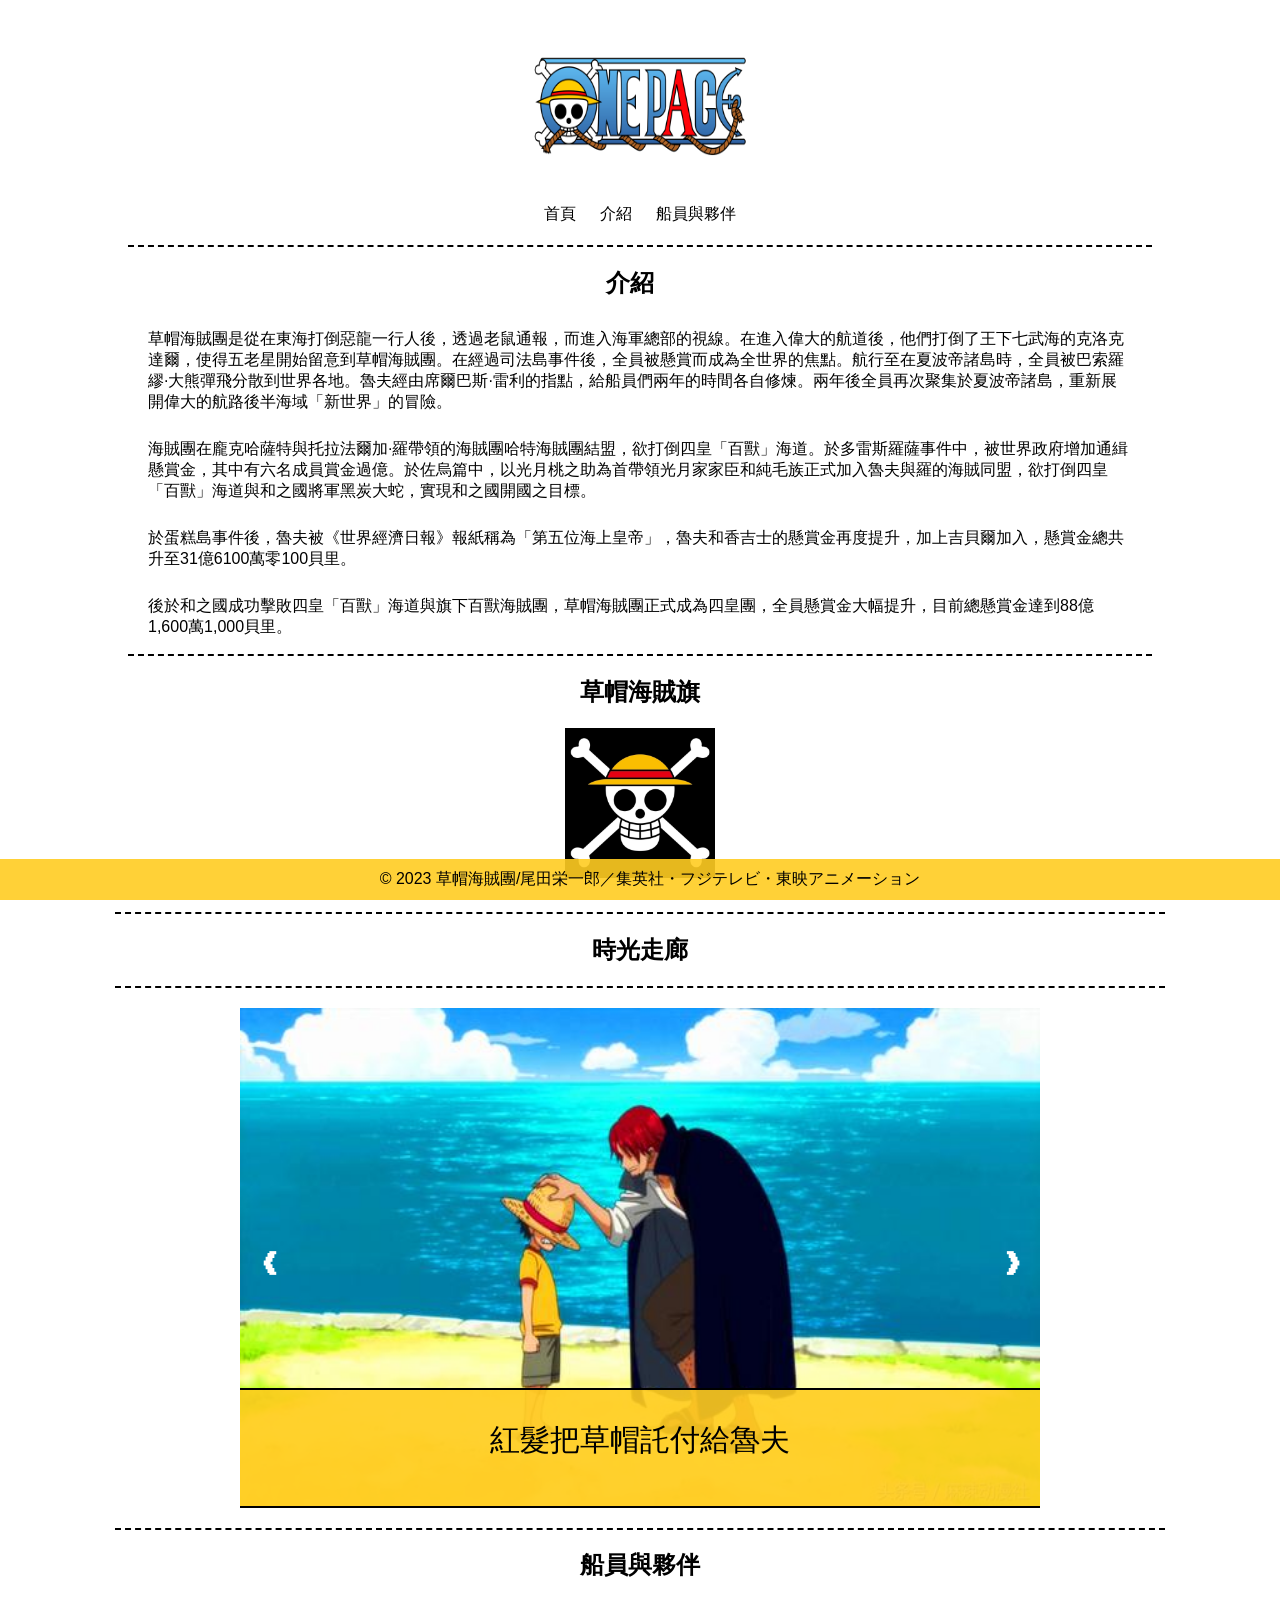
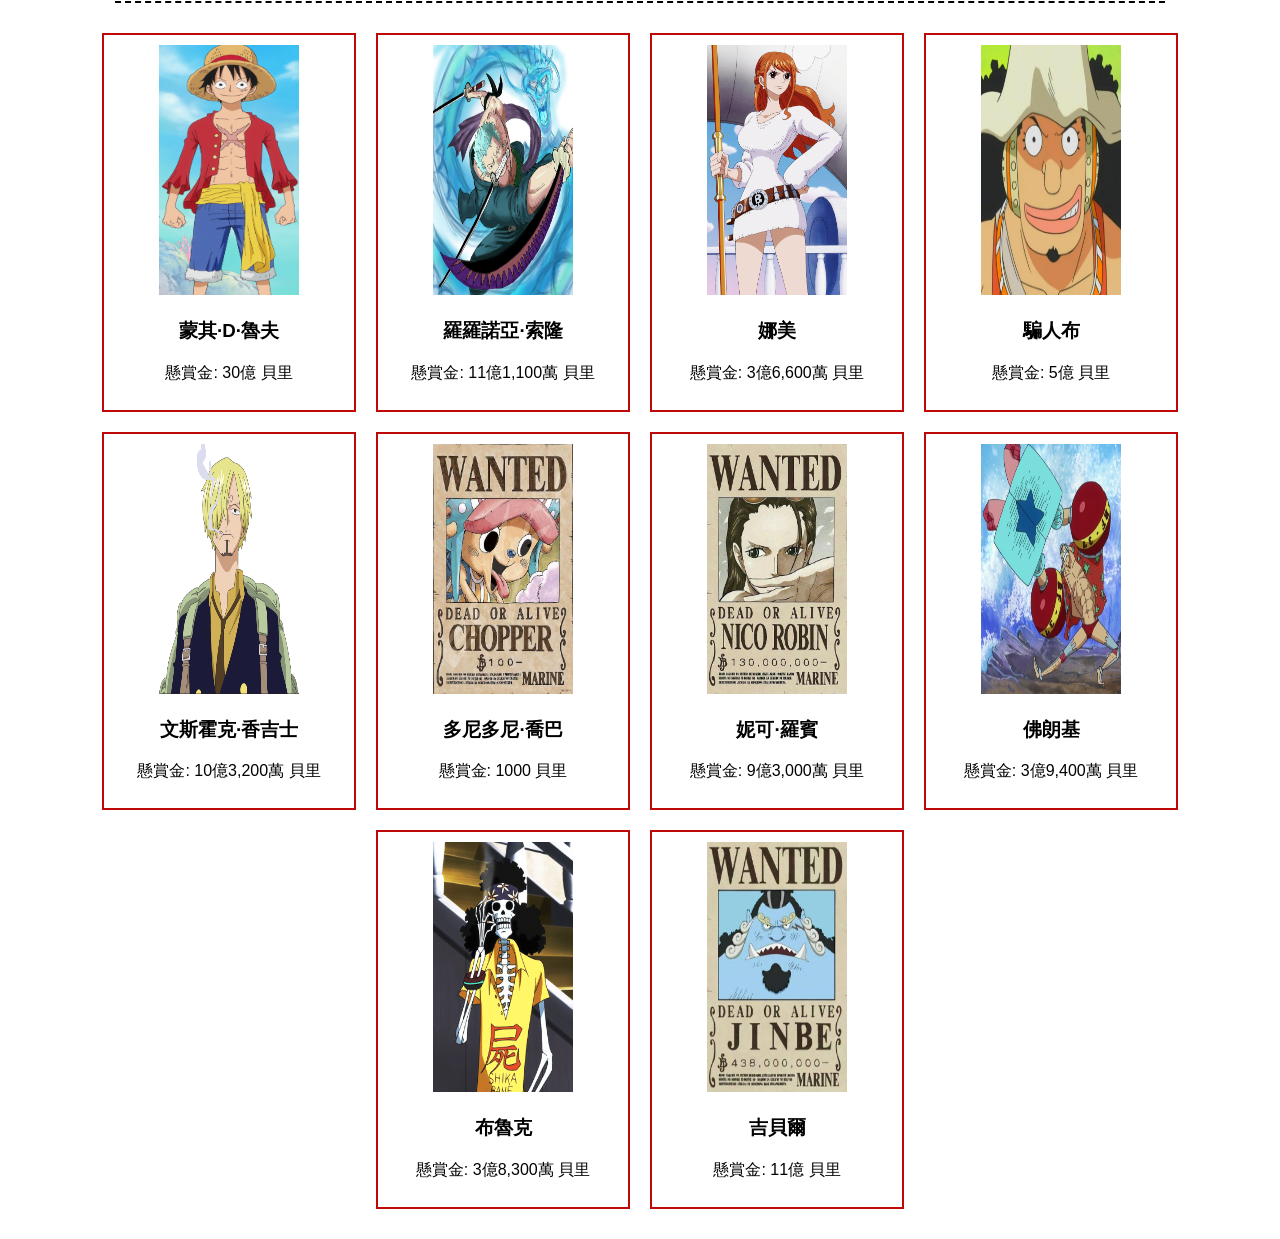
==== index.html @ 72f9092a "Update and rename one_piece.html to index.html" ====
<!DOCTYPE html>
<html lang="zh-TW">
<head>
  <meta charset="UTF-8">
  <meta name="viewport" content="width=device-width, initial-scale=1.0">
  <title>草帽海賊團 Blogger</title>
  <link rel="stylesheet" href="one_piece.css">
</head>
<body>
  <header>
    <img src="/img/one_piece_logo.png" alt="草帽海賊團" class= "logo_img">
  </header>
  
  <nav>
    <a href="#nav">首頁</a>
    <a href="#intro">介紹</a>
    <a href="#title_page">船員與夥伴</a>
  </nav>

  <section id="intro" class="intro">
    <h2>介紹</h2>
    <p>
        草帽海賊團是從在東海打倒惡龍一行人後，透過老鼠通報，而進入海軍總部的視線。在進入偉大的航道後，他們打倒了王下七武海的克洛克達爾，使得五老星開始留意到草帽海賊團。在經過司法島事件後，全員被懸賞而成為全世界的焦點。航行至在夏波帝諸島時，全員被巴索羅繆·大熊彈飛分散到世界各地。魯夫經由席爾巴斯·雷利的指點，給船員們兩年的時間各自修煉。兩年後全員再次聚集於夏波帝諸島，重新展開偉大的航路後半海域「新世界」的冒險。
    </p>
    <p>
        海賊團在龐克哈薩特與托拉法爾加·羅帶領的海賊團哈特海賊團結盟，欲打倒四皇「百獸」海道。於多雷斯羅薩事件中，被世界政府增加通緝懸賞金，其中有六名成員賞金過億。於佐烏篇中，以光月桃之助為首帶領光月家家臣和純毛族正式加入魯夫與羅的海賊同盟，欲打倒四皇「百獸」海道與和之國將軍黑炭大蛇，實現和之國開國之目標。
    </p>
    <p>
        於蛋糕島事件後，魯夫被《世界經濟日報》報紙稱為「第五位海上皇帝」，魯夫和香吉士的懸賞金再度提升，加上吉貝爾加入，懸賞金總共升至31億6100萬零100貝里。
    </p>
    <p>
        後於和之國成功擊敗四皇「百獸」海道與旗下百獸海賊團，草帽海賊團正式成為四皇團，全員懸賞金大幅提升，目前總懸賞金達到88億1,600萬1,000貝里。
    </p>
  </section>
  <div class="pirate-flag-container">
    <h2>草帽海賊旗</h2>
    <img src="/img/pirate_flag.png" alt="海賊旗" class="pirate-flag">
  </div>
  <div id = "title_page" class="title_page">
    <h2>時光走廊</h2>
  </div>
  <div class="slideshow-container">
    <div class="mySlides">
      <img src="/img/紅髮把草帽託付給魯夫.jpg" alt="Image 2">
      <div class="caption-container">
        <div class="caption-text">紅髮把草帽託付給魯夫</div>
      </div>
    </div>
    <div class="mySlides">
        <img src="/img/可愛巴其.jpg" alt="Image 1">
        <div class="caption-container">
          <div class="caption-text">初見小丑巴其</div>
        </div>
    </div>
    <div class="mySlides">
        <img src="/img/魯夫幫幫我.jpg" alt="Image 2">
        <div class="caption-container">
            <div class="caption-text">娜美　:　魯夫幫幫我</div>
        </div>
    </div>
    <div class="mySlides">
        <img src="/img/魯夫打敗惡龍懸賞3000萬貝里.png" alt="Image 2">
        <div class="caption-container">
            <div class="caption-text">打敗惡龍懸賞3000萬貝里</div>
        </div>
    </div>
    <div class="mySlides">
        <img src="/img/魯夫擊敗克洛克達爾.png" alt="Image 2">
        <div class="caption-container">
            <div class="caption-text">擊敗克洛克達爾</div>
        </div>
    </div>
    <div class="mySlides">
        <img src="/img/空島擊敗神艾尼祿.png" alt="Image 2">
        <div class="caption-container">
            <div class="caption-text">空島擊敗神艾尼祿</div>
        </div>
    </div>
    <div class="mySlides">
        <img src="/img/司法島燒海軍旗.png" alt="Image 2">
        <div class="caption-container">
            <div class="caption-text">司法島燒海軍旗</div>
        </div>
    </div>
    <div class="mySlides">
        <img src="/img/狂揍CP9路奇.png" alt="Image 2">
        <div class="caption-container">
            <div class="caption-text">狂揍CP9路奇</div>
        </div>
    </div>
    <div class="mySlides">
        <img src="/img/梅利號換桑尼號.png" alt="Image 2">
        <div class="caption-container">
            <div class="caption-text">桑尼號啟程</div>
        </div>
    </div>
    <div class="mySlides">
        <img src="/img/招募布魯克.png" alt="Image 2">
        <div class="caption-container">
            <div class="caption-text">招募布魯克</div>
        </div>
    </div>
    <div class="mySlides">
        <img src="/img/索隆扛暴君熊傷害.png" alt="Image 2">
        <div class="caption-container">
            <div class="caption-text">索隆扛暴君熊傷害</div>
        </div>
    </div>
    <div class="mySlides">
        <img src="/img/魯夫認清自己的實力.png" alt="Image 2">
        <div class="caption-container">
            <div class="caption-text">就算豁出性命也救不了同伴</div>
        </div>
    </div>
    <div class="mySlides">
        <img src="/img/魯夫差點陣亡.png" alt="Image 2">
        <div class="caption-container">
            <div class="caption-text">魯夫差點陣亡推進城</div>
        </div>
    </div>
    <div class="mySlides">
        <img src="/img/白鬍子殞命頂上戰爭.png" alt="Image 2">
        <div class="caption-container">
            <div class="caption-text">白鬍子衝擊頂上戰爭</div>
        </div>
    </div>
    <div class="mySlides">
        <img src="/img/現在草帽海賊團.jpg" alt="Image 2">
        <div class="caption-container">
            <div class="caption-text">現在草帽海賊團</div>
        </div>
    </div>
    <a class="prev" onclick="plusSlides(-1)">&#10094;</a>
    <a class="next" onclick="plusSlides(1)">&#10095;</a>
  </div>

  <!-- 船員與夥伴  -->
  <div id = "title_page" class="title_page">
    <h2>船員與夥伴</h2>
  </div>
  <section id="crew" class="card-container">
    <div class="card">
      <img src="/img/蒙其·D·魯夫.png" alt="蒙其·D·魯夫">
      <h3>蒙其·D·魯夫</h3>
      <p>懸賞金: 30億 貝里</p>
    </div>
    <div class="card">
        <img src="/img/羅羅諾亞·索隆.png" alt="羅羅諾亞·索隆">
        <h3>羅羅諾亞·索隆</h3>
        <p>懸賞金: 11億1,100萬 貝里</p>
    </div>
    <div class="card">
        <img src="/img/娜美.png" alt="娜美">
        <h3>娜美</h3>
        <p>懸賞金: 3億6,600萬 貝里</p>
    </div>
    <div class="card">
        <img src="/img/騙人布.jpeg" alt="騙人布">
        <h3>騙人布</h3>
        <p>懸賞金: 5億 貝里</p>
    </div>
    <div class="card">
        <img src="/img/文斯霍克·香吉士.png" alt="文斯霍克·香吉士">
        <h3>文斯霍克·香吉士</h3>
        <p>懸賞金: 10億3,200萬 貝里</p>
    </div>
    <div class="card">
        <img src="/img/多尼多尼·喬巴.jpeg" alt="多尼多尼·喬巴">
        <h3>多尼多尼·喬巴</h3>
        <p>懸賞金: 1000 貝里</p>
    </div>
    <div class="card">
        <img src="/img/妮可·羅賓.jpeg" alt="妮可·羅賓">
        <h3>妮可·羅賓</h3>
        <p>懸賞金: 9億3,000萬 貝里</p>
    </div>
    <div class="card">
        <img src="/img/佛朗基.png" alt="佛朗基">
        <h3>佛朗基</h3>
        <p>懸賞金: 3億9,400萬 貝里</p>
    </div>
    <div class="card">
        <img src="/img/布魯克.png" alt="布魯克">
        <h3>布魯克</h3>
        <p>懸賞金: 3億8,300萬 貝里</p>
    </div>
    <div class="card">
        <img src="/img/吉貝爾.jpeg" alt="吉貝爾">
        <h3>吉貝爾</h3>
        <p>懸賞金: 11億 貝里</p>
    </div>                         
  </section>
  <footer>
    © 2023 草帽海賊團/尾田栄一郎／集英社・フジテレビ・東映アニメーション
  </footer>
  <script src="one_piece.js"></script>
</body>
</html>
---- one_piece.css ----
/* 圖片設置 */
.logo_img{
    width: 220px;
    height: 160px; 
}
.intro img {
    width: 150px;
    height: 150px; 
}

.card img {
    width: 140px; /* 調整寬度 */
    height: 250px; /* 調整高度 */
}
.pirate-flag-container {
  text-align: center;
  margin-bottom: 20px; /* 調整海賊旗區塊的底部間距 */
}
.pirate-flag {
  width: 150px;
  height: 150px;
  margin-bottom: 10px; /* 調整海賊旗的底部間距 */
}

body {
  font-family: Arial, sans-serif;
  margin: 0;
  padding: 0;
}

header {
  text-align: center;
  padding: 20px;
}

nav {
  text-align: center;
  margin-bottom: 20px;
}
/* 菜單欄 */
nav a {
  margin: 0 10px;
  text-decoration: none;
  color: #000;
  position: relative; /* 使 .rectangle 的定位相對於這裡的 a 元素 */
}

nav a::after {
  content: ''; /* 使用空內容 */
  display: block;
  position: absolute;
  bottom: -10px; /* 距離連結底部的距離 */
  left: 0; /* 讓矩形置中 */
  width: 100%; /* 設置矩形寬度 */
  height: 4px; /* 設置矩形高度 */
  background-color: transparent; /* 默認透明 */
}

nav a:hover::after {
  background-color: #ff0000; /* 定義 hover 時的矩形顏色 */
}
/* 菜單欄 */
/* 介紹 */
.intro {
  display: flex;
  flex-direction: column; /* 將內容由上往下排列 */
  align-items: center;
  margin: 20px auto;
  width: 80%;
  border-top: 2px dashed #000;
  border-bottom: 2px dashed #000;
}

.intro p {
  text-align: left;
  padding-left: 20px;
  padding-right: 20px;
  margin-top: 10px; /* 調整段落之間的間距 */
}

.intro h2 {
  margin-right: 20px;
}
/* 介紹 */
/* 時光走廊 */
.slideshow-container {
  position: relative;
  margin: auto;
  text-align: center;
  width: 800px; 
  height: 500px; 
}

.mySlides {
  display: none;
  width: 100%;
}

.mySlides img {
    width: 800px;
    height: 500px;
    position: relative; /* 讓文字相對於圖片定位 */
    margin-bottom: 20px; /* 調整底部間距為 20px */
}


.prev, .next {
    position: absolute;
    top: 50%;
    width: auto;
    padding: 10px;
    margin-top: -22px; /* 設定上邊距，使元素垂直置中 */
    color: white; /* 文字顏色為白色 */
    font-weight: bold; /* 字重為粗體 */
    font-size: 30px; 
    transition: 0.6s ease; /* 動畫過渡時間為0.6秒，以緩和變化 */
    border-radius: 0 3px 3px 0; /* 圓角邊框設定 */
    cursor: pointer; /* 滑鼠懸停時顯示手型游標 */
}
.next {
  right: 10px;
  border-radius: 3px 0 0 3px;
}
.prev {
  left: 10px;
  border-radius: 3px 0 0 3px;
}

.prev:hover, .next:hover {
  background-color: rgba(0, 0, 0, 0.8);
}

.caption-container {
  text-align: center;
}

.caption-text {
  position: absolute;
  bottom: 0; /* 將文字定位至底部 */
  height: 120px;
  width: 100%;
  background: rgba(255,204,34, 0.9);/* r、g、b、透明度 */
  color: black;
  text-align: center;
  font-size: 30px; 
  padding: 30px;
  box-sizing: border-box; /* 防止 padding 影響寬度 */
  border-top: 2px solid #000;
  border-bottom: 2px solid #000;
}
/* 時光走廊 */
/* 船員與夥伴 */
.card-container {
  display: flex;
  flex-wrap: wrap;
  justify-content: center;
  margin: 20px;
}

.card {
  width: 230px;
  padding: 10px;
  margin: 10px;
  border: 2px solid #BF0909;
  text-align: center;
}
.title_page{
    border-top: 2px dashed #000; /* 虛線，1px 寬度，黑色 */
    border-bottom: 2px dashed #000; /* 虛線，1px 寬度，黑色 */
    width: 1050px; /* 設定寬度，可以是具體寬度或百分比 */
    margin: 20px auto; /* 設定邊距，這裡設定了上下 20px，左右自動居中 */
}
.title_page h2{
    text-align: center 
}
/* 船員與夥伴 */

/* copyright */
footer {
  text-align: center; /* 文字置中 */
  padding: 10px; /* 可以根據需求調整 padding */
  background-color: rgba(255,204,34, 0.9); /* 底部背景顏色 */
  position: fixed; /* 固定在畫面底部 */
  bottom: 0; /* 與底部保持固定位置 */
  width: 100%; /* 寬度佔滿整個畫面 */
}
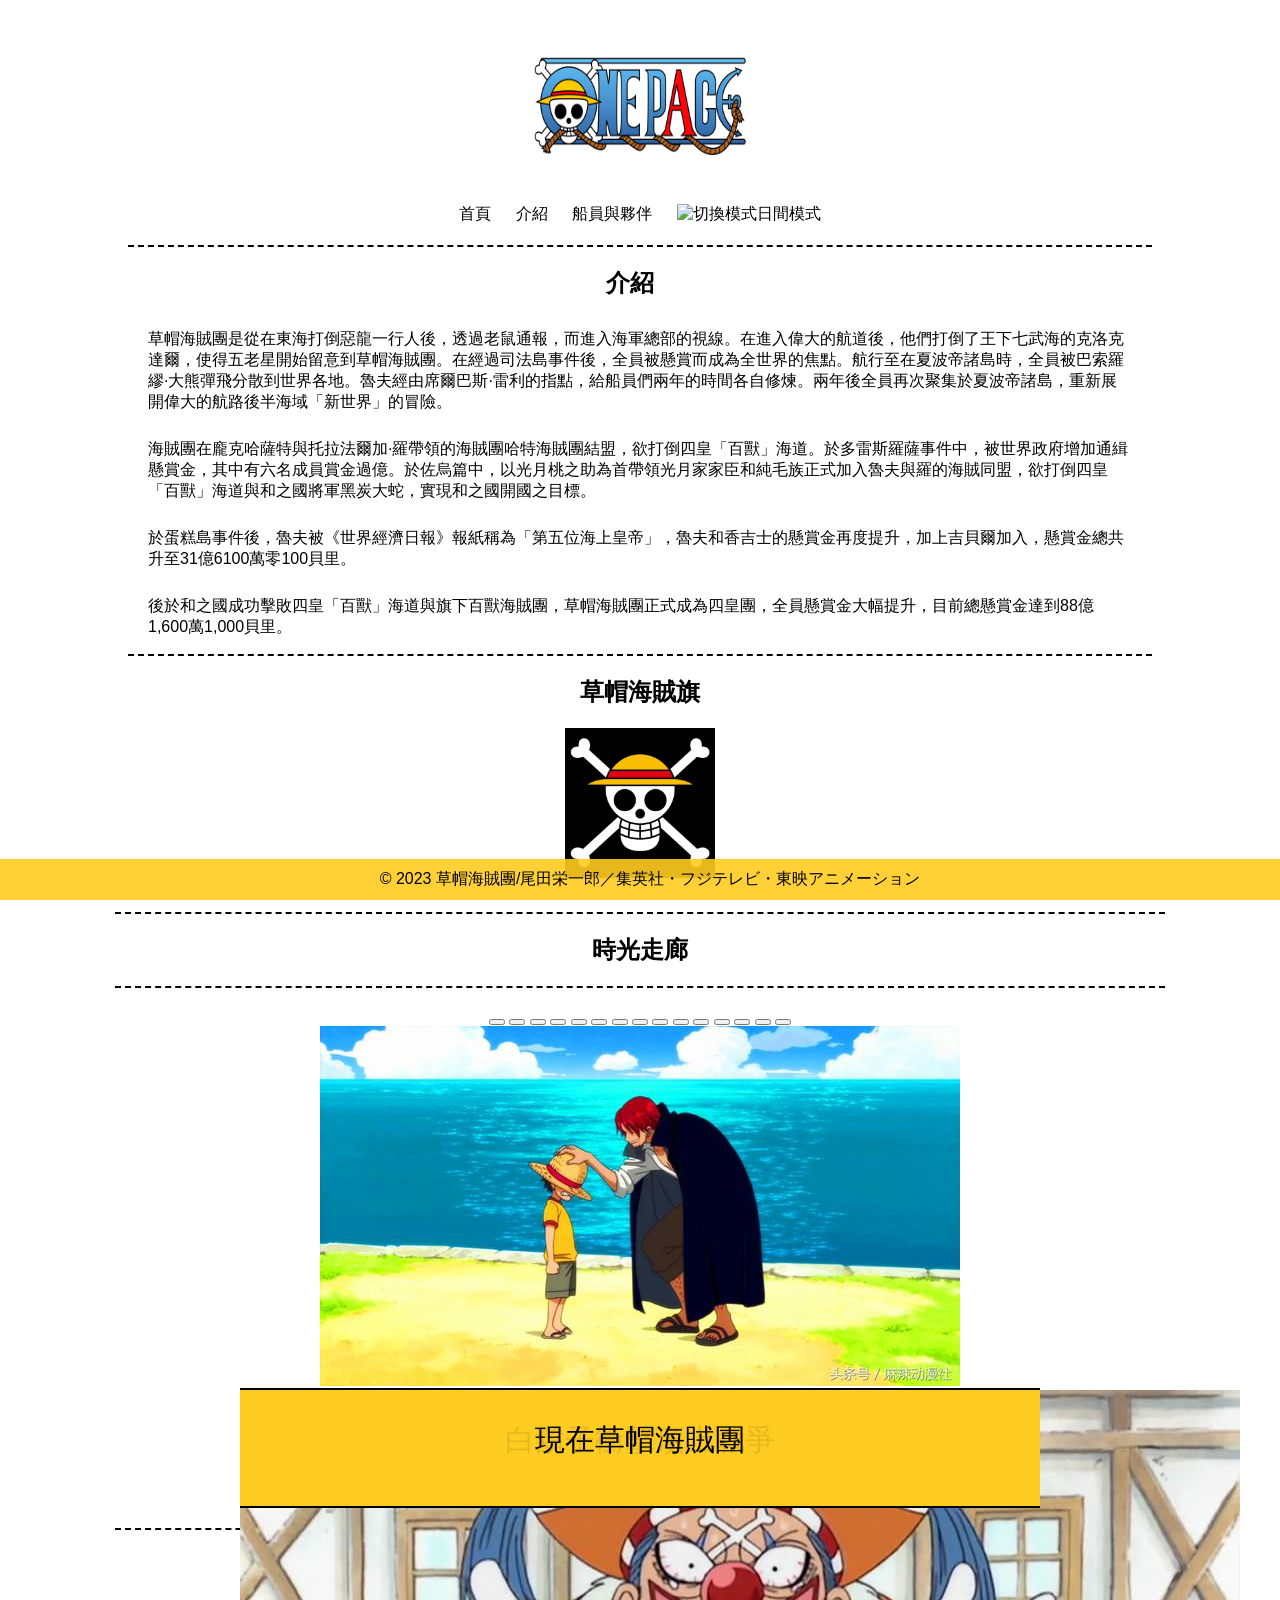
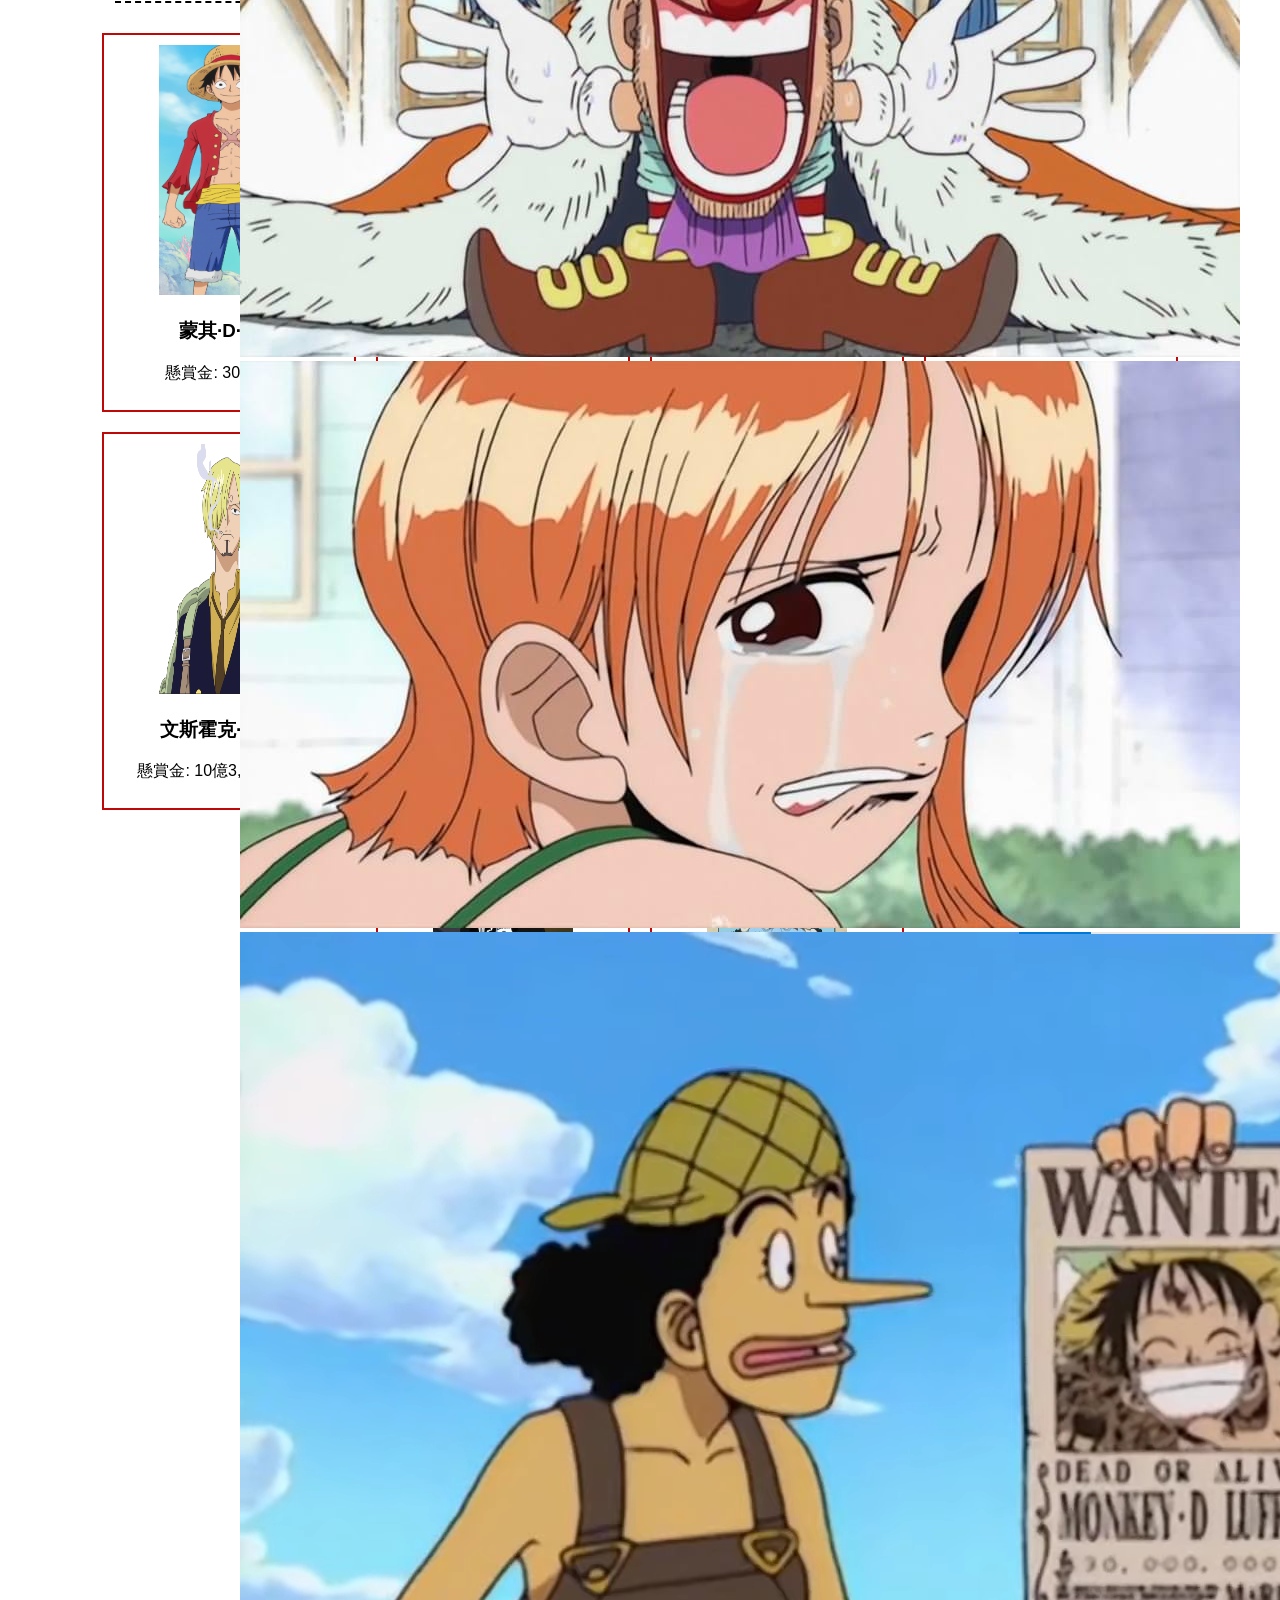
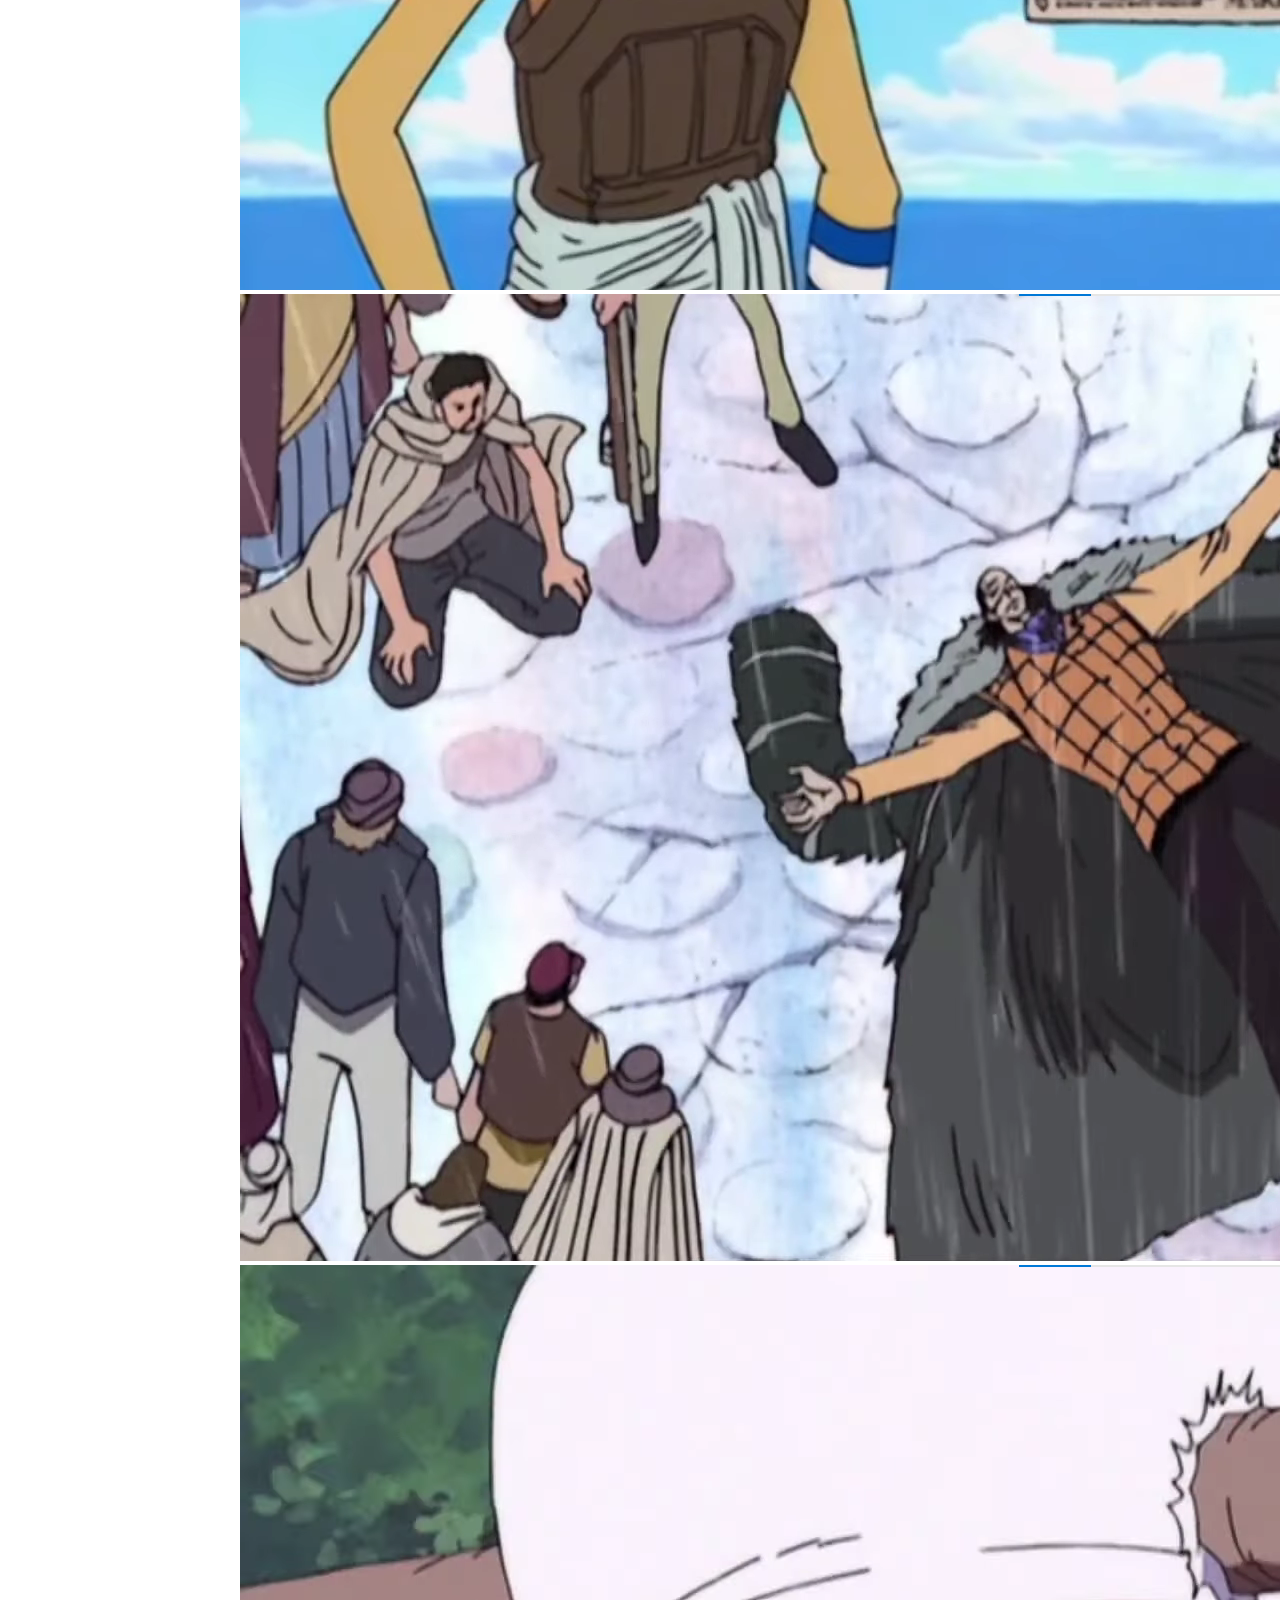
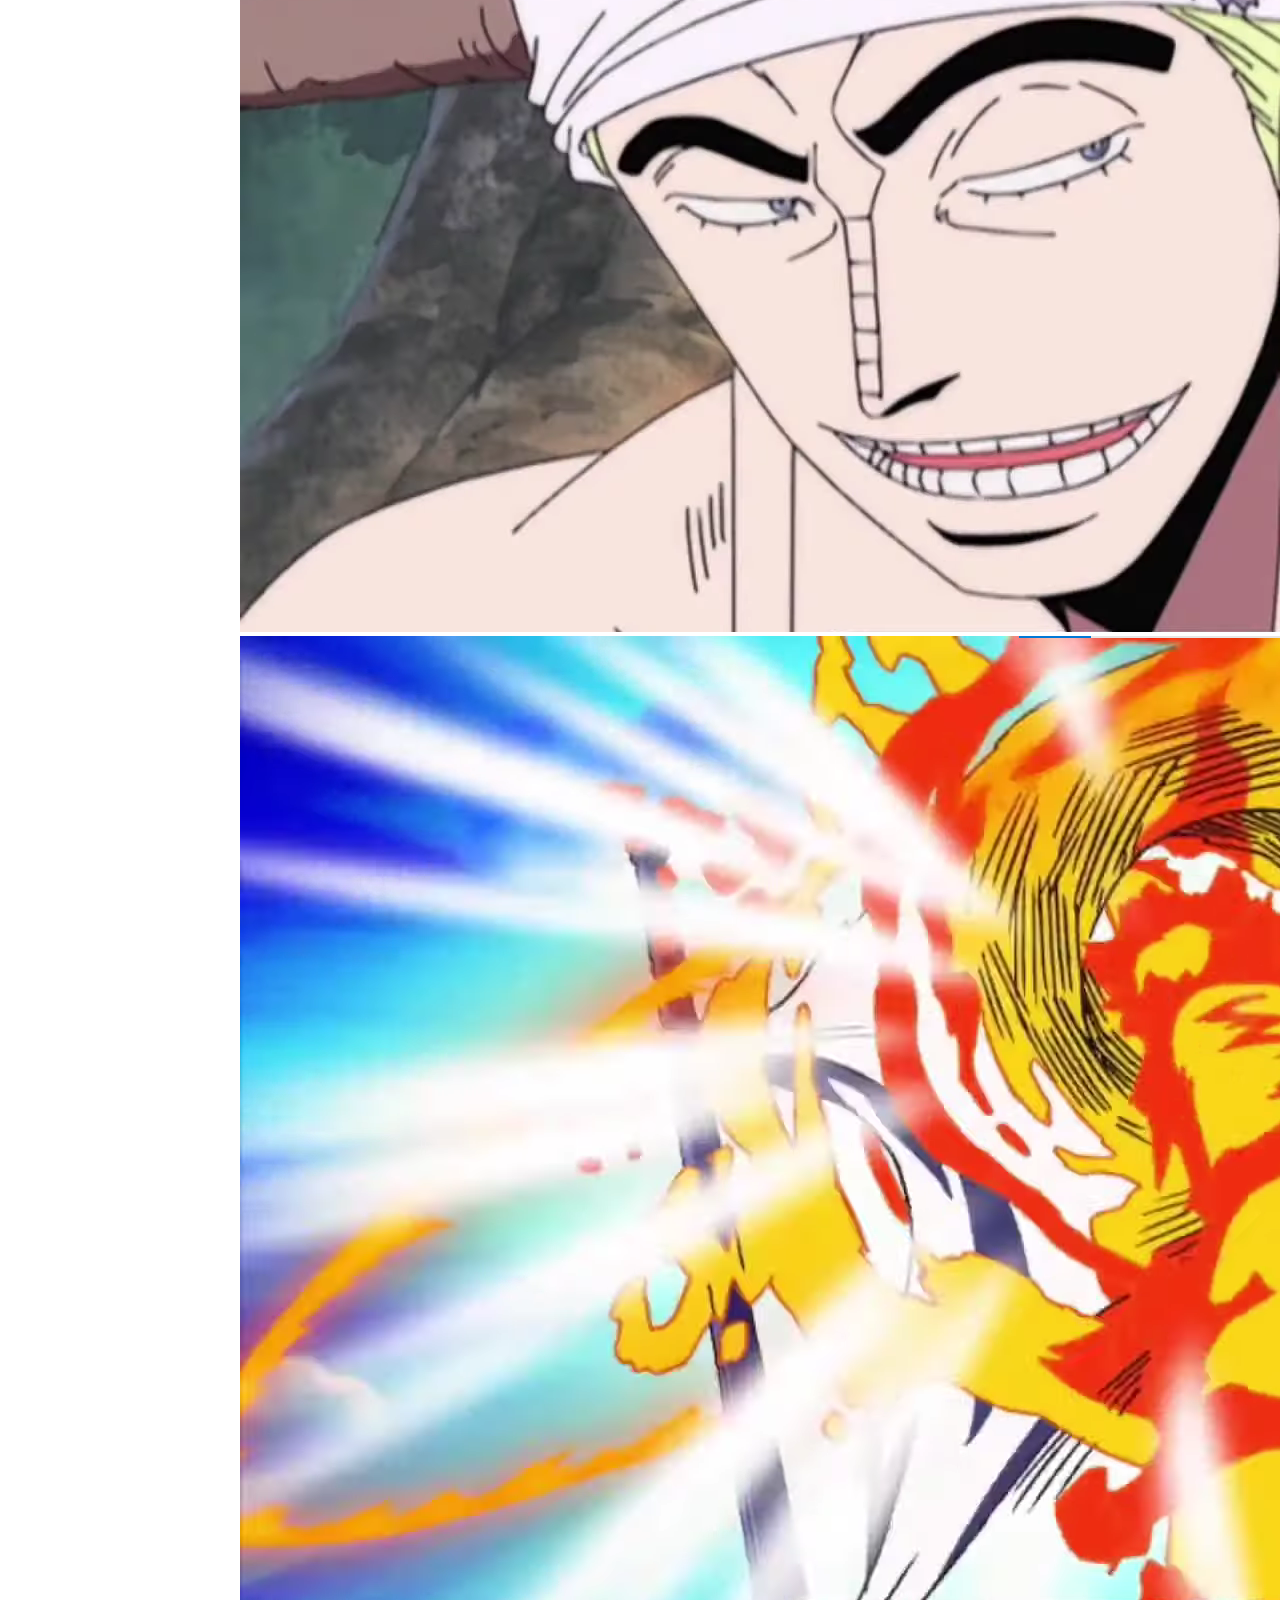
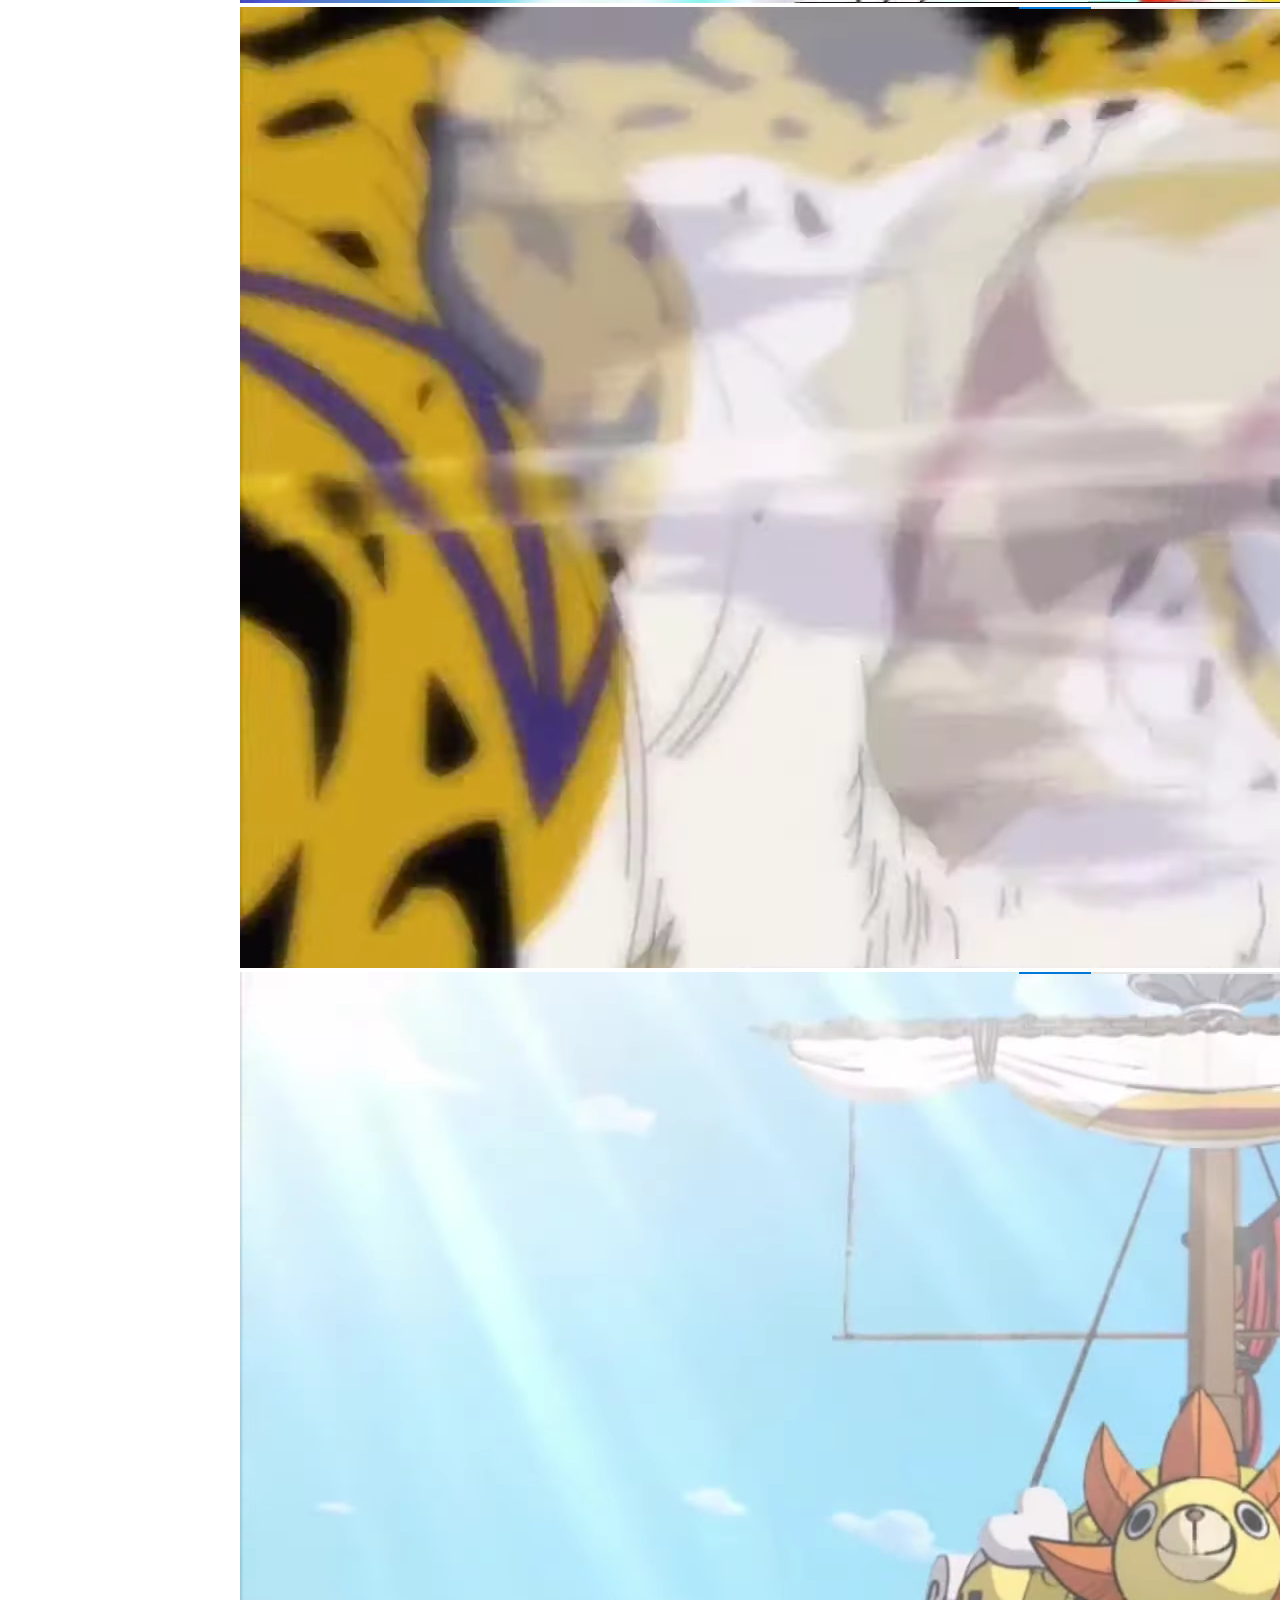
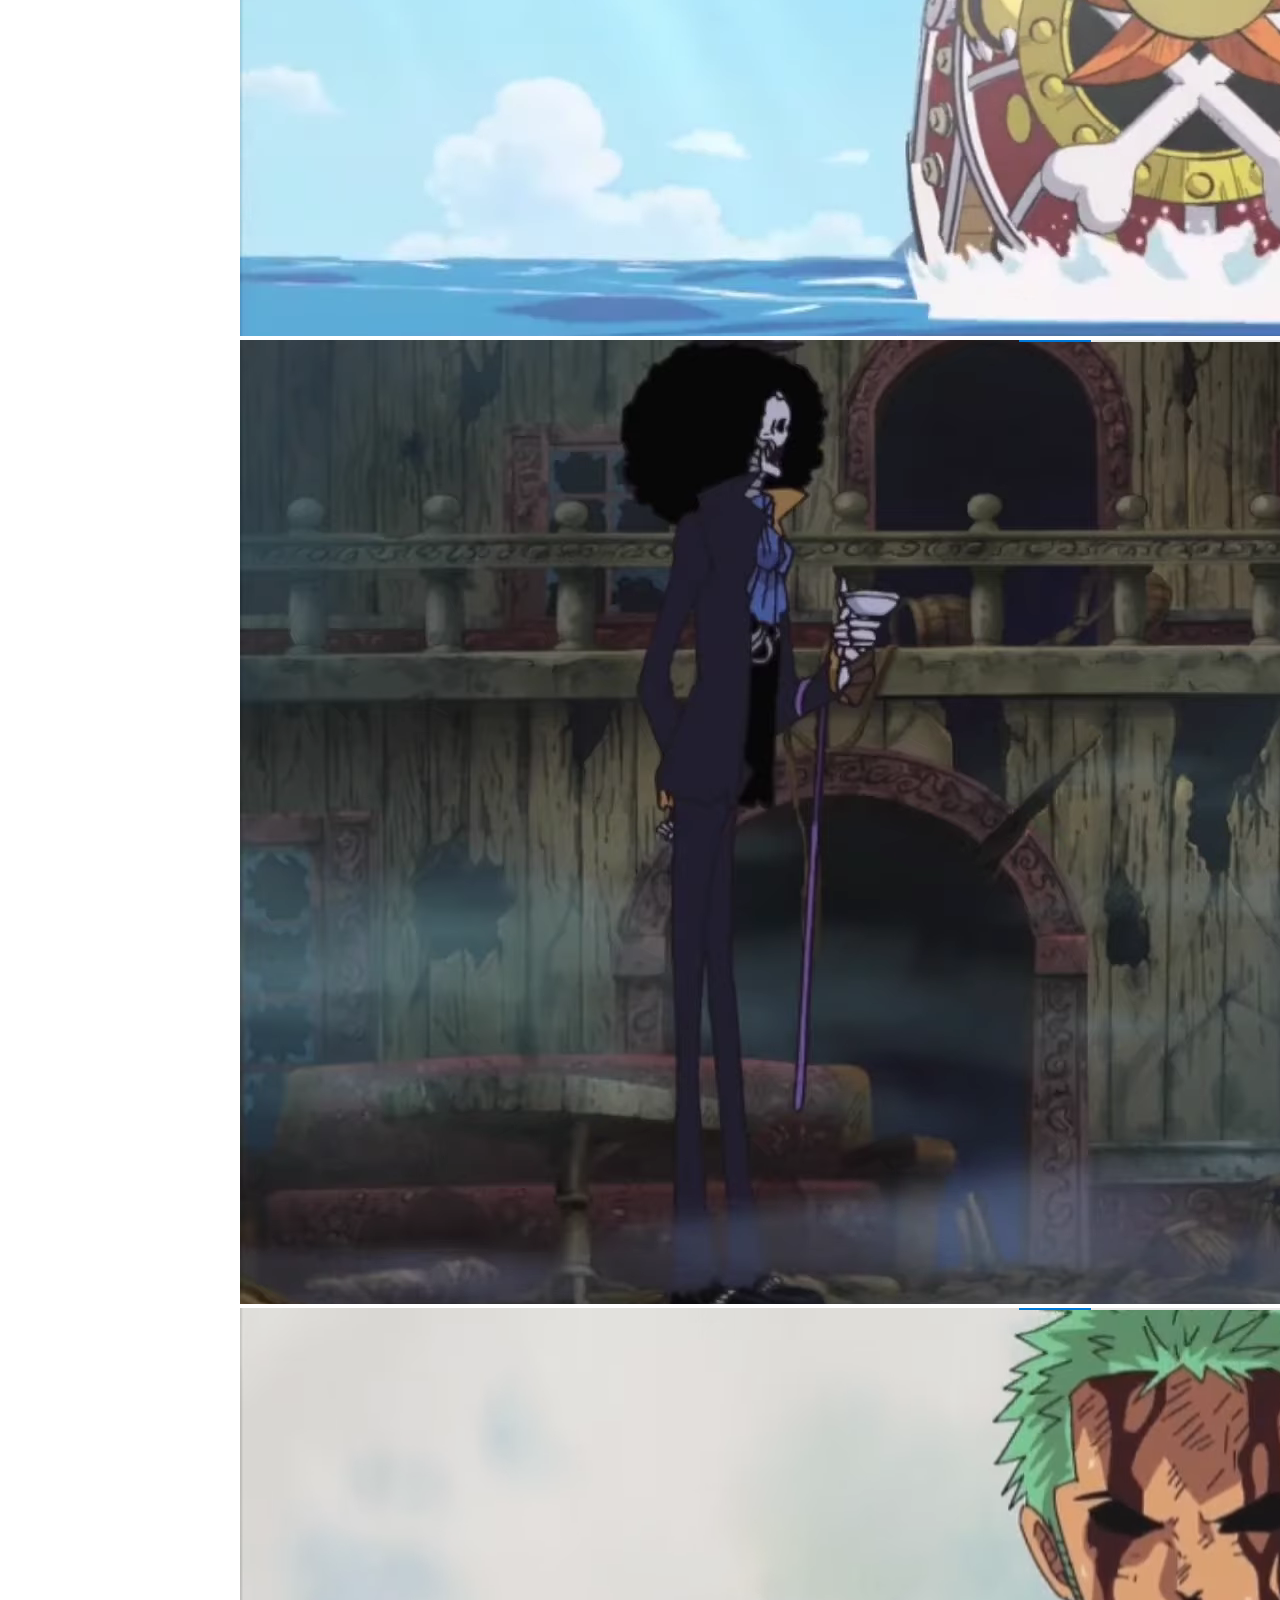
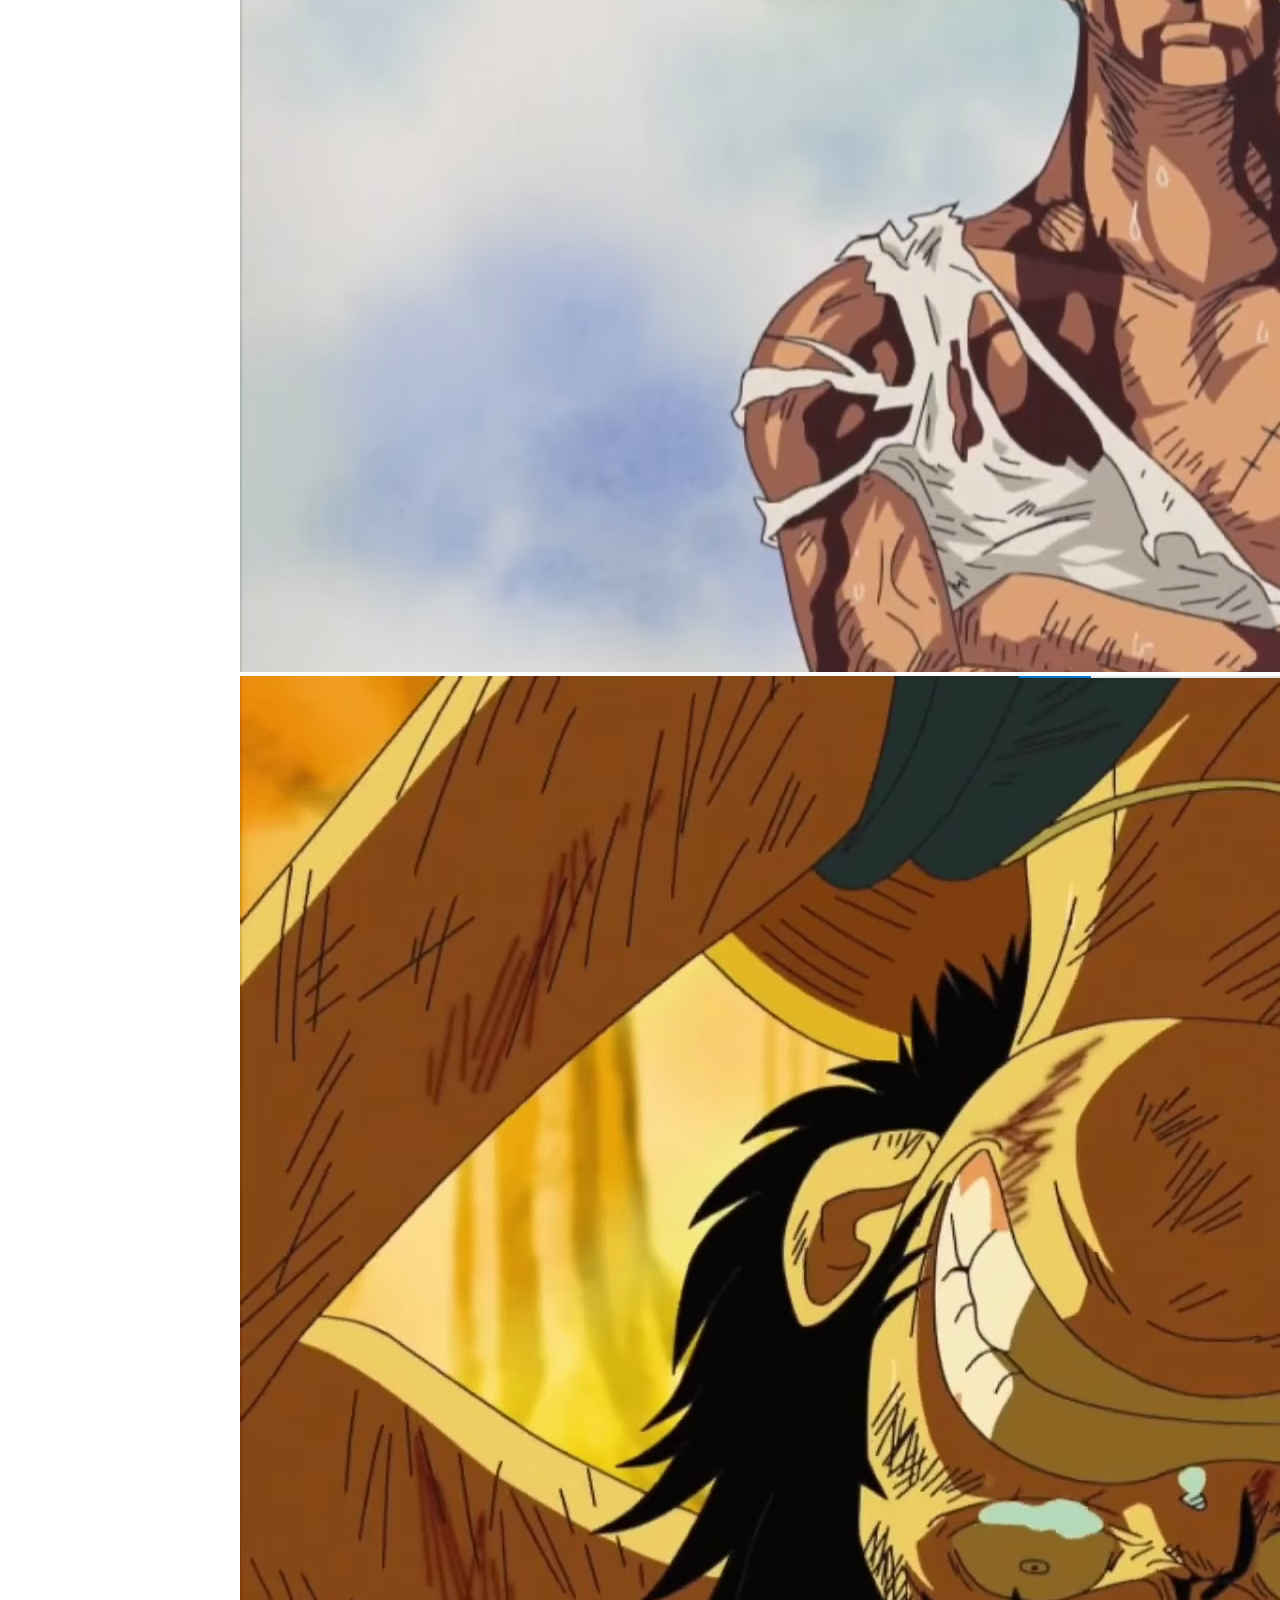
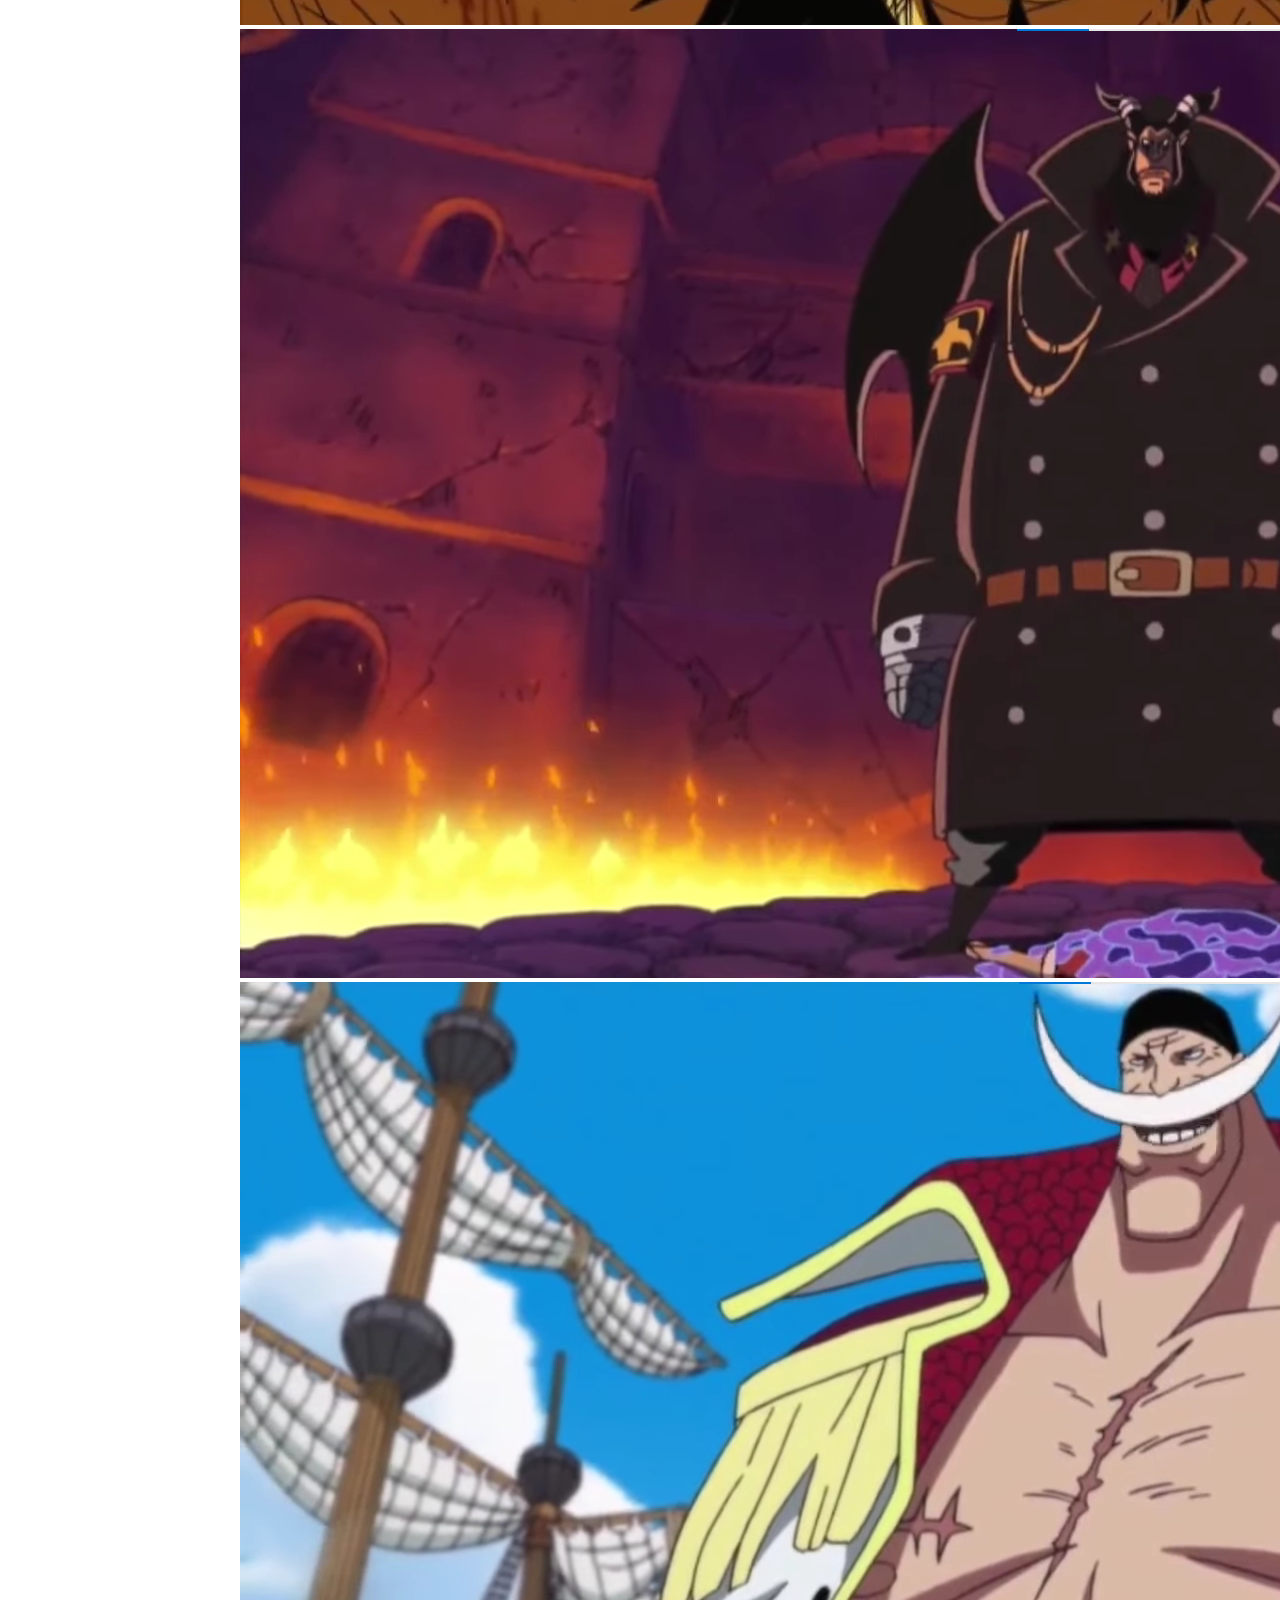
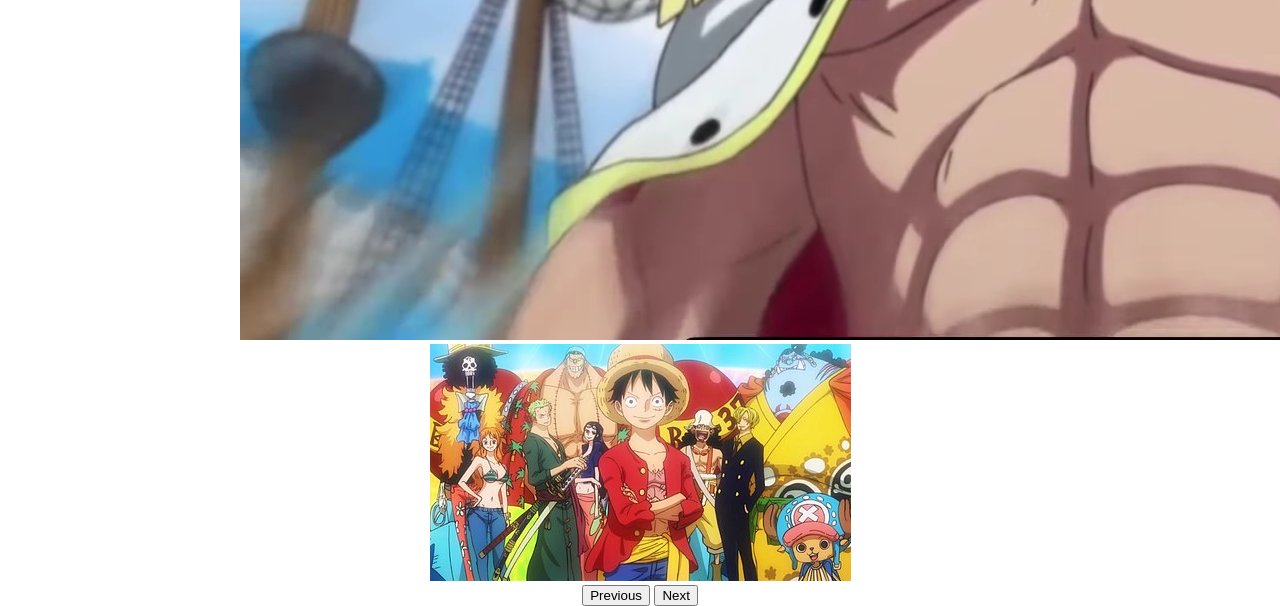
==== commit 9d700879: "Add files via upload" ====
--- a/index.html
+++ b/index.html
@@ -5,6 +5,7 @@
   <meta name="viewport" content="width=device-width, initial-scale=1.0">
   <title>草帽海賊團 Blogger</title>
   <link rel="stylesheet" href="one_piece.css">
+  <link rel="stylesheet" type="text/css" href="css/bootstrap.min.css">
 </head>
 <body>
   <header>
@@ -15,6 +16,11 @@
     <a href="#nav">首頁</a>
     <a href="#intro">介紹</a>
     <a href="#title_page">船員與夥伴</a>
+    <a href="#" onclick="toggleMode()">
+        <img src="/img/light_mode_icon.png" id="mode-toggle" width="40" height="40" alt="切換模式">日間模式
+    </a>
+      
+    <!-- <button id="mode-toggle" onclick="toggleMode()">切換模式</button> -->
   </nav>
 
   <section id="intro" class="intro">
@@ -39,99 +45,154 @@
   <div id = "title_page" class="title_page">
     <h2>時光走廊</h2>
   </div>
-  <div class="slideshow-container">
-    <div class="mySlides">
-      <img src="/img/紅髮把草帽託付給魯夫.jpg" alt="Image 2">
-      <div class="caption-container">
-        <div class="caption-text">紅髮把草帽託付給魯夫</div>
-      </div>
-    </div>
-    <div class="mySlides">
-        <img src="/img/可愛巴其.jpg" alt="Image 1">
-        <div class="caption-container">
-          <div class="caption-text">初見小丑巴其</div>
-        </div>
-    </div>
-    <div class="mySlides">
-        <img src="/img/魯夫幫幫我.jpg" alt="Image 2">
-        <div class="caption-container">
-            <div class="caption-text">娜美　:　魯夫幫幫我</div>
-        </div>
-    </div>
-    <div class="mySlides">
-        <img src="/img/魯夫打敗惡龍懸賞3000萬貝里.png" alt="Image 2">
-        <div class="caption-container">
-            <div class="caption-text">打敗惡龍懸賞3000萬貝里</div>
-        </div>
-    </div>
-    <div class="mySlides">
-        <img src="/img/魯夫擊敗克洛克達爾.png" alt="Image 2">
-        <div class="caption-container">
-            <div class="caption-text">擊敗克洛克達爾</div>
-        </div>
-    </div>
-    <div class="mySlides">
-        <img src="/img/空島擊敗神艾尼祿.png" alt="Image 2">
-        <div class="caption-container">
-            <div class="caption-text">空島擊敗神艾尼祿</div>
-        </div>
-    </div>
-    <div class="mySlides">
-        <img src="/img/司法島燒海軍旗.png" alt="Image 2">
-        <div class="caption-container">
-            <div class="caption-text">司法島燒海軍旗</div>
-        </div>
-    </div>
-    <div class="mySlides">
-        <img src="/img/狂揍CP9路奇.png" alt="Image 2">
-        <div class="caption-container">
-            <div class="caption-text">狂揍CP9路奇</div>
-        </div>
-    </div>
-    <div class="mySlides">
-        <img src="/img/梅利號換桑尼號.png" alt="Image 2">
-        <div class="caption-container">
-            <div class="caption-text">桑尼號啟程</div>
-        </div>
-    </div>
-    <div class="mySlides">
-        <img src="/img/招募布魯克.png" alt="Image 2">
-        <div class="caption-container">
-            <div class="caption-text">招募布魯克</div>
-        </div>
-    </div>
-    <div class="mySlides">
-        <img src="/img/索隆扛暴君熊傷害.png" alt="Image 2">
-        <div class="caption-container">
-            <div class="caption-text">索隆扛暴君熊傷害</div>
-        </div>
-    </div>
-    <div class="mySlides">
-        <img src="/img/魯夫認清自己的實力.png" alt="Image 2">
-        <div class="caption-container">
-            <div class="caption-text">就算豁出性命也救不了同伴</div>
-        </div>
-    </div>
-    <div class="mySlides">
-        <img src="/img/魯夫差點陣亡.png" alt="Image 2">
-        <div class="caption-container">
-            <div class="caption-text">魯夫差點陣亡推進城</div>
-        </div>
-    </div>
-    <div class="mySlides">
-        <img src="/img/白鬍子殞命頂上戰爭.png" alt="Image 2">
-        <div class="caption-container">
-            <div class="caption-text">白鬍子衝擊頂上戰爭</div>
-        </div>
-    </div>
-    <div class="mySlides">
-        <img src="/img/現在草帽海賊團.jpg" alt="Image 2">
-        <div class="caption-container">
-            <div class="caption-text">現在草帽海賊團</div>
-        </div>
-    </div>
-    <a class="prev" onclick="plusSlides(-1)">&#10094;</a>
-    <a class="next" onclick="plusSlides(1)">&#10095;</a>
+  <div id="time_corridor" class="carousel slide slideshow-container" data-bs-ride="carousel">
+    <div class="carousel-indicators">
+      <button type="button" data-bs-target="#time_corridor" data-bs-slide-to="0" class="active" aria-current="true" aria-label="Slide 1"></button>
+      <button type="button" data-bs-target="#time_corridor" data-bs-slide-to="1" aria-label="Slide 2"></button>
+      <button type="button" data-bs-target="#time_corridor" data-bs-slide-to="2" aria-label="Slide 3"></button>
+      <button type="button" data-bs-target="#time_corridor" data-bs-slide-to="3" aria-label="Slide 4"></button>
+      <button type="button" data-bs-target="#time_corridor" data-bs-slide-to="4" aria-label="Slide 5"></button>
+      <button type="button" data-bs-target="#time_corridor" data-bs-slide-to="5" aria-label="Slide 6"></button>
+      <button type="button" data-bs-target="#time_corridor" data-bs-slide-to="6" aria-label="Slide 7"></button>
+      <button type="button" data-bs-target="#time_corridor" data-bs-slide-to="7" aria-label="Slide 8"></button>
+      <button type="button" data-bs-target="#time_corridor" data-bs-slide-to="8" aria-label="Slide 9"></button>
+      <button type="button" data-bs-target="#time_corridor" data-bs-slide-to="9" aria-label="Slide 10"></button>
+      <button type="button" data-bs-target="#time_corridor" data-bs-slide-to="10" aria-label="Slide 11"></button>
+      <button type="button" data-bs-target="#time_corridor" data-bs-slide-to="11" aria-label="Slide 12"></button>
+      <button type="button" data-bs-target="#time_corridor" data-bs-slide-to="12" aria-label="Slide 13"></button>
+      <button type="button" data-bs-target="#time_corridor" data-bs-slide-to="13" aria-label="Slide 14"></button>
+      <button type="button" data-bs-target="#time_corridor" data-bs-slide-to="14" aria-label="Slide 15"></button>
+    </div>
+    <div class="carousel-inner">
+        <div class="carousel-item active">
+          <img src="/img/紅髮把草帽託付給魯夫.jpg" class="d-block w-100" alt="紅髮把草帽託付給魯夫">
+          <div class="carousel-caption d-none d-md-block fw-bold fs-4">
+            <div class="caption-container">
+              <div class="caption-text">紅髮把草帽託付給魯夫</div>
+            </div>
+          </div>
+        </div>
+        <div class="carousel-item">
+          <img src="/img/可愛巴其.jpg" class="d-block w-100" alt="初見小丑巴其">
+          <div class="carousel-caption d-none d-md-block fw-bold fs-4">
+            <div class="caption-container">
+              <div class="caption-text">初見小丑巴其</div>
+            </div>
+          </div>
+        </div>
+        <div class="carousel-item">
+          <img src="/img/魯夫幫幫我.jpg" class="d-block w-100" alt="娜美:魯夫幫幫我">
+          <div class="carousel-caption d-none d-md-block text-black fw-bold fs-4">
+            <div class="caption-container">
+              <div class="caption-text">娜美 : 魯夫幫幫我</div>
+            </div>
+          </div>
+        </div>
+        <div class="carousel-item">
+          <img src="/img/魯夫打敗惡龍懸賞3000萬貝里.png" class="d-block w-100" alt="打敗惡龍懸賞3000萬貝里">
+          <div class="carousel-caption d-none d-md-block fw-bold fs-4">
+            <div class="caption-container">
+              <div class="caption-text">打敗惡龍懸賞3000萬貝里</div>
+            </div>
+          </div>
+        </div>
+        <div class="carousel-item">
+          <img src="/img/魯夫擊敗克洛克達爾.png" class="d-block w-100" alt="擊敗克洛克達爾">
+          <div class="carousel-caption d-none d-md-block fw-bold fs-4">
+            <div class="caption-container">
+              <div class="caption-text">擊敗克洛克達爾</div>
+            </div>
+          </div>
+        </div>
+        <div class="carousel-item">
+          <img src="/img/空島擊敗神艾尼祿.png" class="d-block w-100" alt="空島擊敗神艾尼祿">
+          <div class="carousel-caption d-none d-md-block fw-bold fs-4">
+            <div class="caption-container">
+              <div class="caption-text">空島擊敗神艾尼祿</div>
+            </div>
+          </div>
+        </div>
+        <div class="carousel-item">
+          <img src="/img/司法島燒海軍旗.png" class="d-block w-100" alt="司法島燒海軍旗">
+          <div class="carousel-caption d-none d-md-block fw-bold fs-4">
+            <div class="caption-container">
+              <div class="caption-text">司法島燒海軍旗</div>
+            </div>
+          </div>
+        </div>
+        <div class="carousel-item">
+          <img src="/img/狂揍CP9路奇.png" class="d-block w-100" alt="狂揍CP9路奇">
+          <div class="carousel-caption d-none d-md-block fw-bold fs-4">
+            <div class="caption-container">
+              <div class="caption-text">狂揍CP9路奇</div>
+            </div>
+          </div>
+        </div>
+        <div class="carousel-item">
+          <img src="/img/梅利號換桑尼號.png" class="d-block w-100" alt="桑尼號啟程">
+          <div class="carousel-caption d-none d-md-block fw-bold fs-4">
+            <div class="caption-container">
+              <div class="caption-text">桑尼號啟程</div>
+            </div>
+          </div>
+        </div>
+        <div class="carousel-item">
+          <img src="/img/招募布魯克.png" class="d-block w-100" alt="招募布魯克">
+          <div class="carousel-caption d-none d-md-block fw-bold fs-4">
+            <div class="caption-container">
+              <div class="caption-text">招募布魯克</div>
+            </div>
+          </div>
+        </div>
+        <div class="carousel-item">
+          <img src="/img/索隆扛暴君熊傷害.png" class="d-block w-100" alt="索隆扛暴君熊傷害">
+          <div class="carousel-caption d-none d-md-block fw-bold fs-4">
+            <div class="caption-container">
+              <div class="caption-text">索隆扛暴君熊傷害</div>
+            </div>
+          </div>
+        </div>
+        <div class="carousel-item">
+          <img src="/img/魯夫認清自己的實力.png" class="d-block w-100" alt="就算豁出性命也救不了同伴">
+          <div class="carousel-caption d-none d-md-block fw-bold fs-4">
+            <div class="caption-container">
+              <div class="caption-text">就算豁出性命也救不了同伴</div>
+            </div>
+          </div>
+        </div>
+        <div class="carousel-item">
+          <img src="/img/魯夫差點陣亡.png" class="d-block w-100" alt="魯夫差點陣亡推進城">
+          <div class="carousel-caption d-none d-md-block fw-bold fs-4">
+            <div class="caption-container">
+              <div class="caption-text">魯夫差點陣亡推進城</div>
+            </div>
+          </div>
+        </div>
+        <div class="carousel-item">
+          <img src="/img/白鬍子殞命頂上戰爭.png" class="d-block w-100" alt="白鬍子衝擊頂上戰爭">
+          <div class="carousel-caption d-none d-md-block fw-bold fs-4">
+            <div class="caption-container">
+              <div class="caption-text">白鬍子衝擊頂上戰爭</div>
+            </div>
+          </div>
+        </div>
+        <div class="carousel-item">
+          <img src="/img/現在草帽海賊團.jpg" class="d-block w-100" alt="現在草帽海賊團">
+          <div class="carousel-caption d-none d-md-block fw-bold fs-4">
+            <div class="caption-container">
+              <div class="caption-text">現在草帽海賊團</div>
+            </div>
+          </div>
+        </div>     
+    </div>
+    <button class="carousel-control-prev" type="button" data-bs-target="#time_corridor" data-bs-slide="prev">
+      <span class="carousel-control-prev-icon" aria-hidden="true"></span>
+      <span class="visually-hidden">Previous</span>
+    </button>
+    <button class="carousel-control-next" type="button" data-bs-target="#time_corridor" data-bs-slide="next">
+      <span class="carousel-control-next-icon" aria-hidden="true"></span>
+      <span class="visually-hidden">Next</span>
+    </button>
   </div>
 
   <!-- 船員與夥伴  -->
@@ -194,5 +255,6 @@
     © 2023 草帽海賊團/尾田栄一郎／集英社・フジテレビ・東映アニメーション
   </footer>
   <script src="one_piece.js"></script>
+  <script src="js/bootstrap.bundle.min.js"></script>
 </body>
 </html>
--- a/one_piece.css
+++ b/one_piece.css
@@ -132,6 +132,7 @@
 
 .caption-container {
   text-align: center;
+  width: 100%;
 }
 
 .caption-text {
@@ -183,4 +184,22 @@
   position: fixed; /* 固定在畫面底部 */
   bottom: 0; /* 與底部保持固定位置 */
   width: 100%; /* 寬度佔滿整個畫面 */
-}+}
+
+/* 日間模式 */
+.day-mode {
+  background-color: white;
+  color: black;
+}
+
+/* 夜間模式 */
+.night-mode {
+  background-color: black;
+  color: white;
+}
+
+/* 夜間模式下特定元素的樣式 */
+.night-mode nav{
+  color: white; /* 這裡調整特定元素的文字顏色 */
+}
+
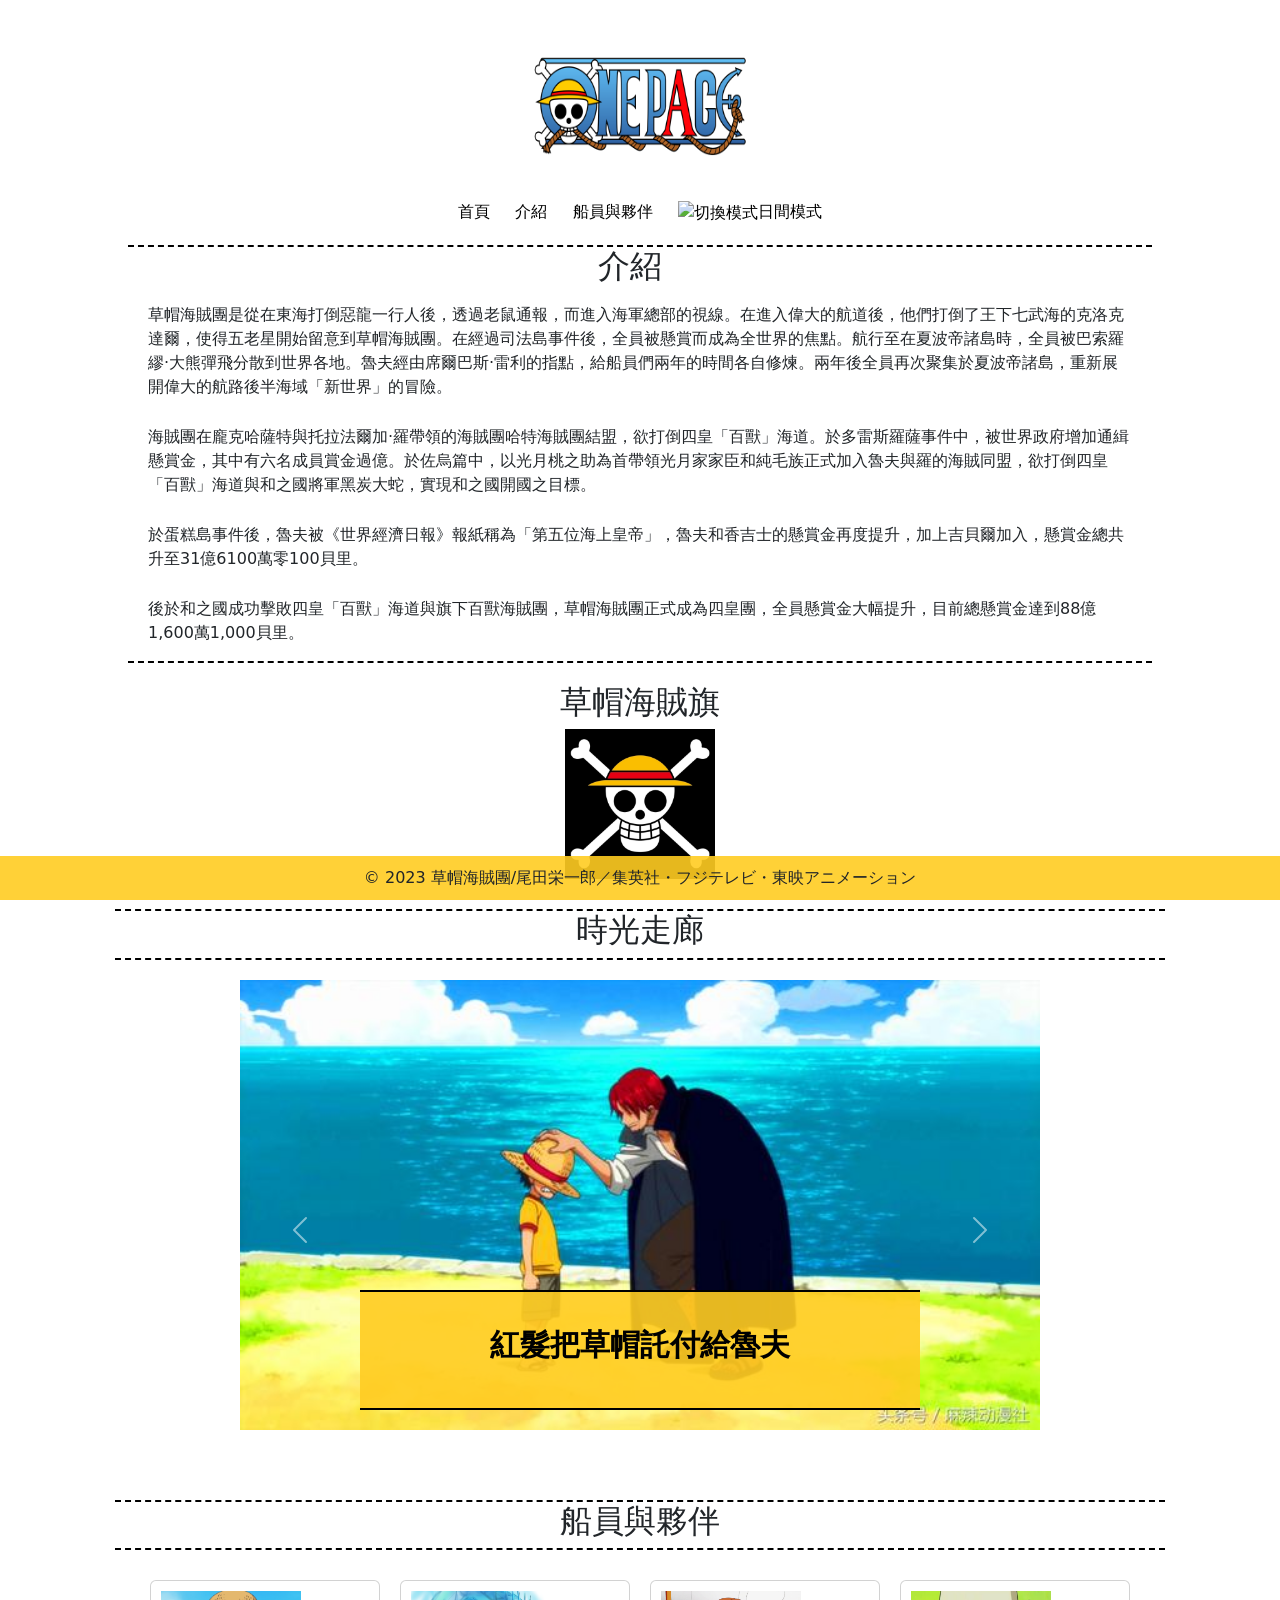
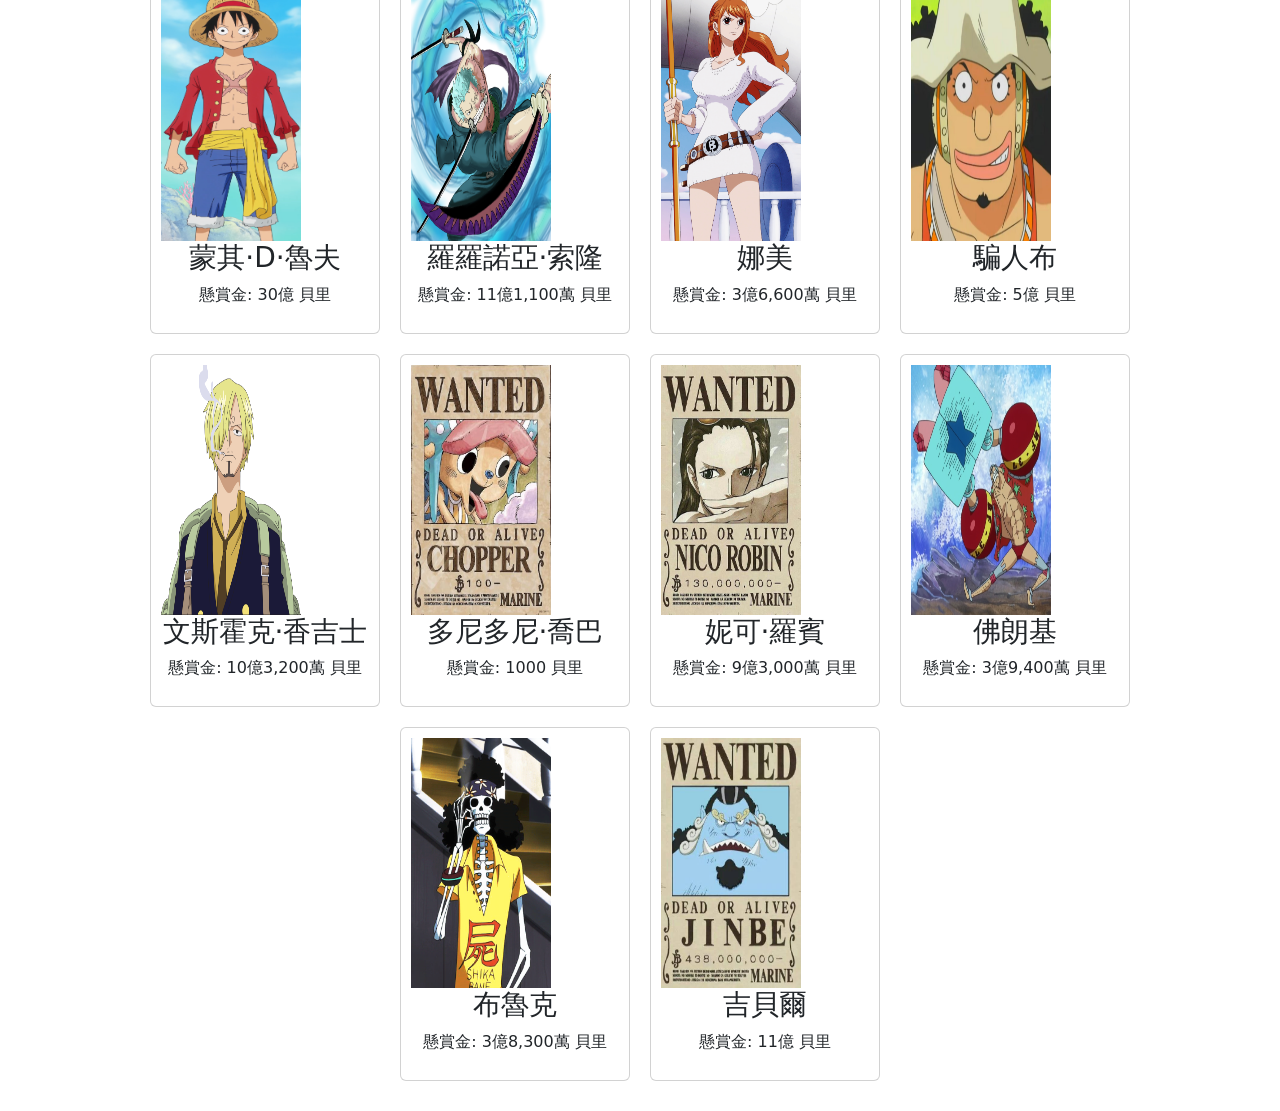
==== commit b8aa1140: "Add files via upload" ====
--- a/index.html
+++ b/index.html
@@ -5,6 +5,8 @@
   <meta name="viewport" content="width=device-width, initial-scale=1.0">
   <title>草帽海賊團 Blogger</title>
   <link rel="stylesheet" href="one_piece.css">
+  <link rel="stylesheet" href="https://cdn.jsdelivr.net/npm/bootstrap@5.3.0/dist/css/bootstrap.min.css">
+
   <link rel="stylesheet" type="text/css" href="css/bootstrap.min.css">
 </head>
 <body>
@@ -255,6 +257,7 @@
     © 2023 草帽海賊團/尾田栄一郎／集英社・フジテレビ・東映アニメーション
   </footer>
   <script src="one_piece.js"></script>
-  <script src="js/bootstrap.bundle.min.js"></script>
+  <script src="https://cdn.jsdelivr.net/npm/bootstrap@5.3.0/dist/js/bootstrap.bundle.min.js"></script>
+  <!-- <script src="js/bootstrap.bundle.min.js"></script> -->
 </body>
 </html>
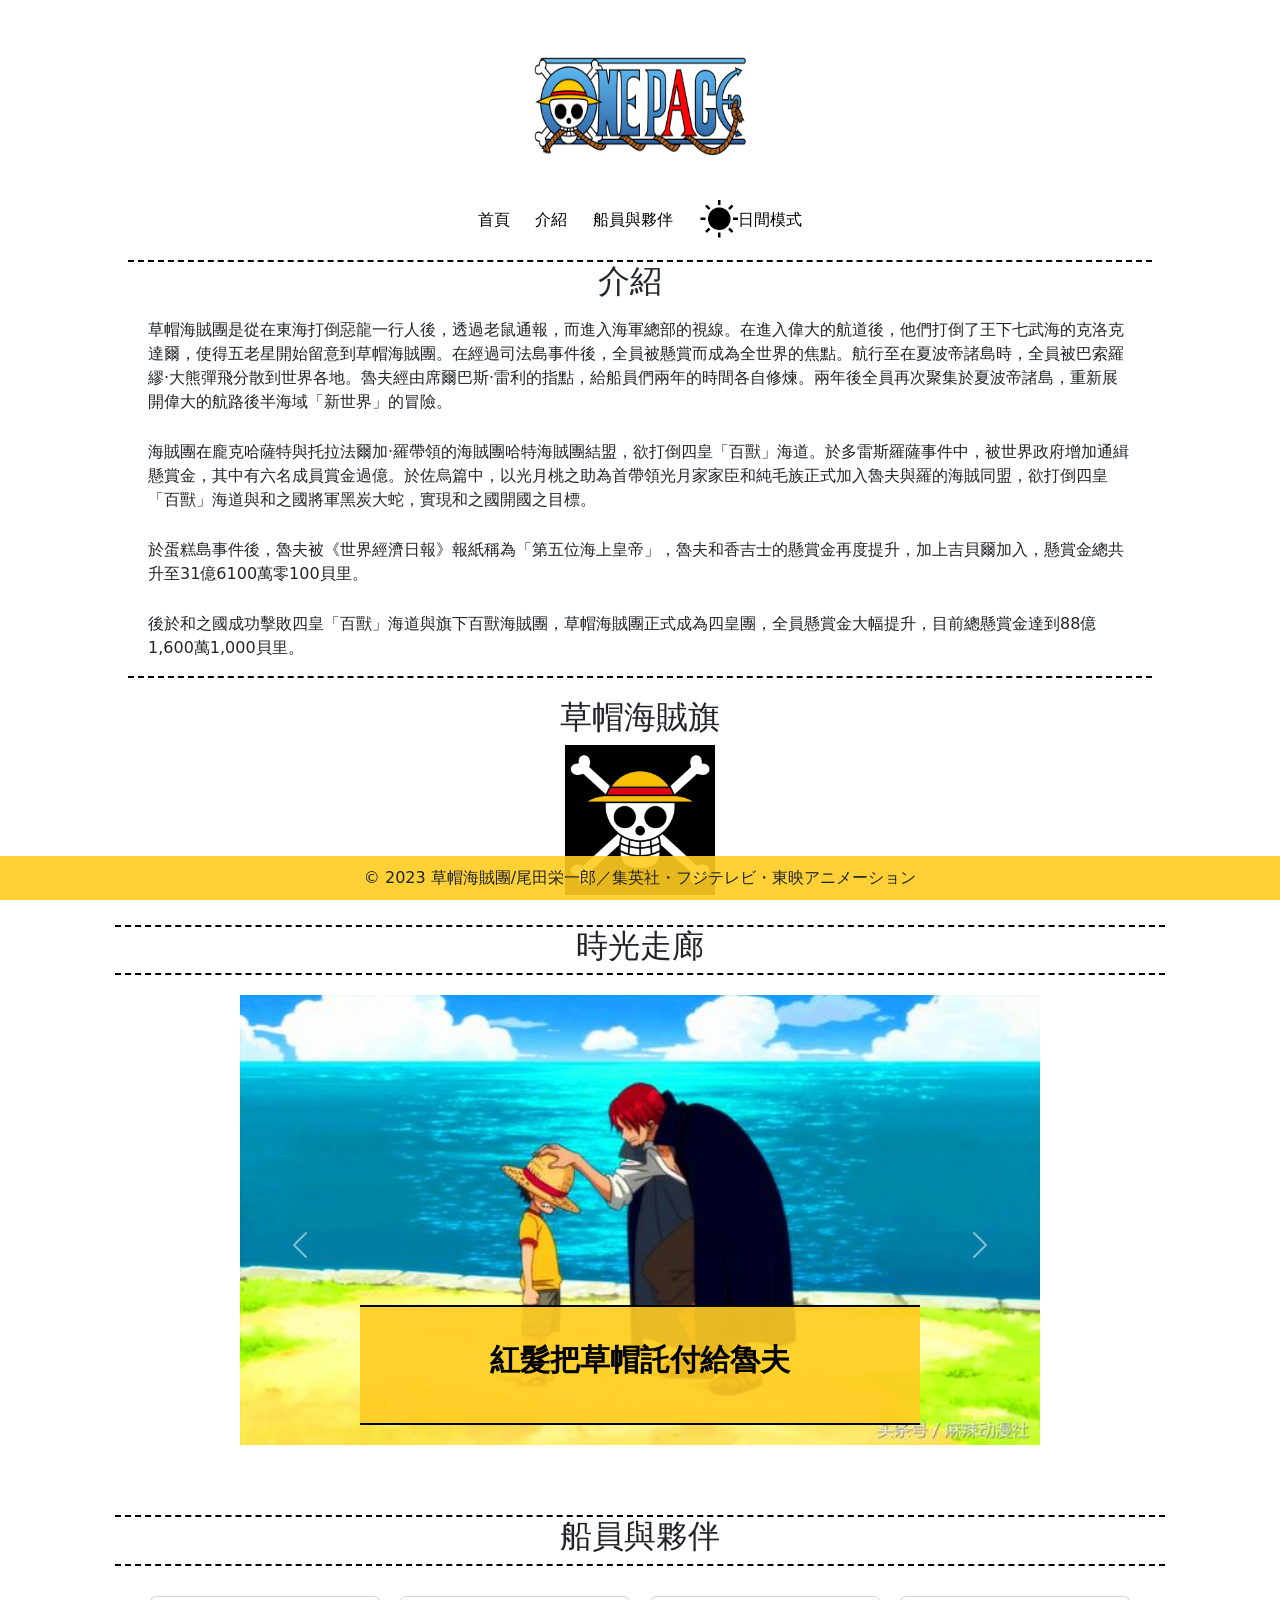
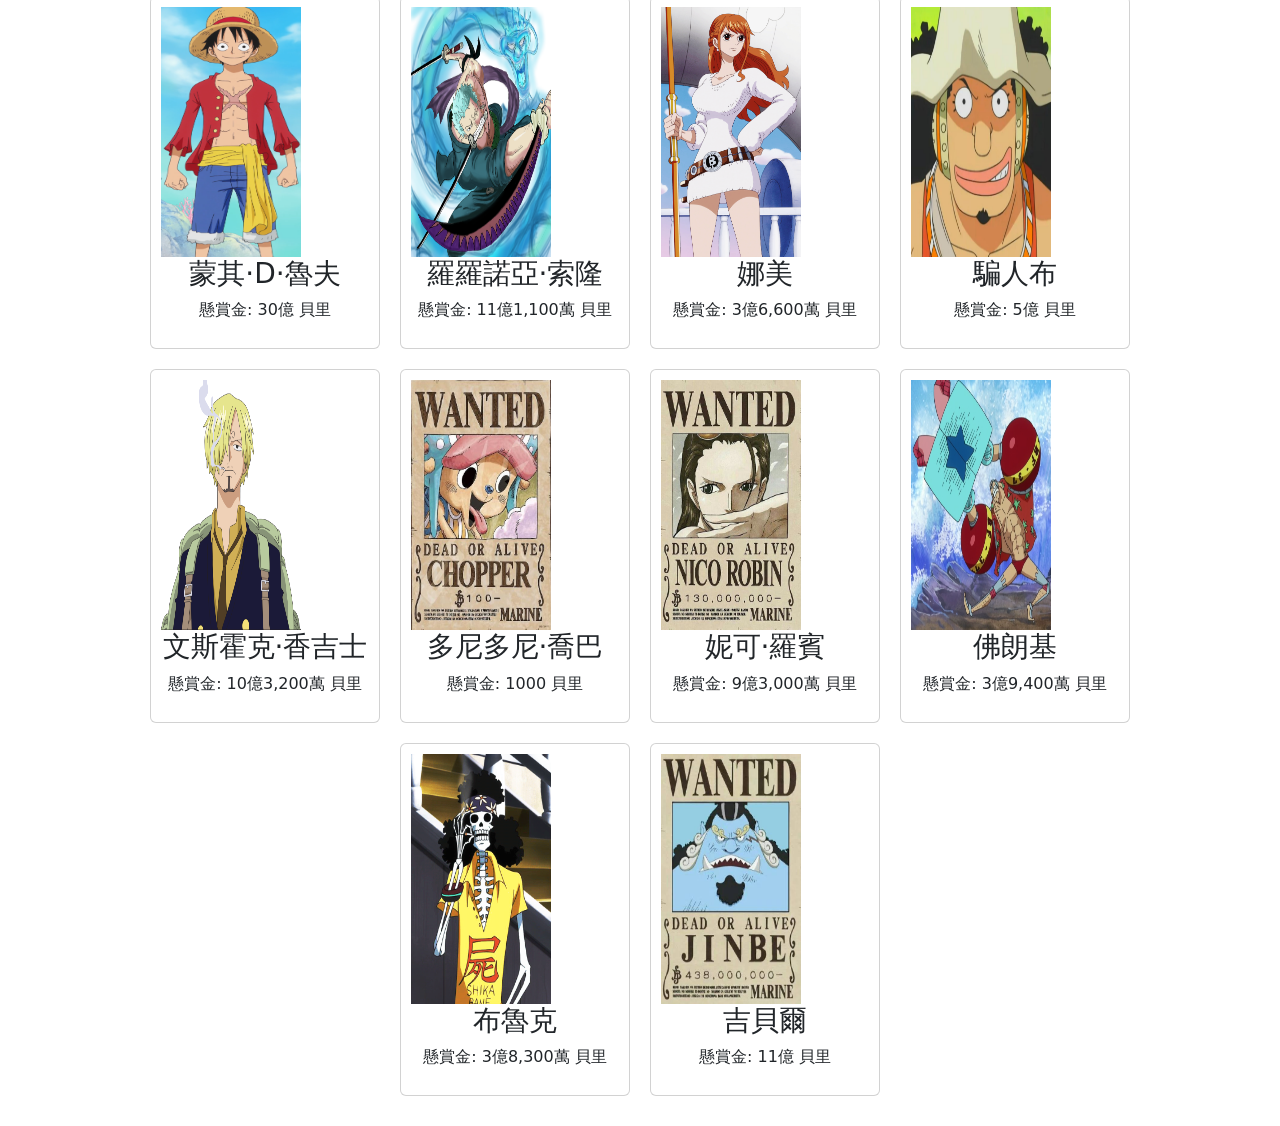
==== commit 49f0b9de: "Add files via upload" ====
--- a/index.html
+++ b/index.html
@@ -5,16 +5,15 @@
   <meta name="viewport" content="width=device-width, initial-scale=1.0">
   <title>草帽海賊團 Blogger</title>
   <link rel="stylesheet" href="one_piece.css">
-  <link rel="stylesheet" href="https://cdn.jsdelivr.net/npm/bootstrap@5.3.0/dist/css/bootstrap.min.css">
-
-  <link rel="stylesheet" type="text/css" href="css/bootstrap.min.css">
+  <!-- <link rel="stylesheet" type="text/css" href="css/bootstrap.min.css"> -->
+  <link href="https://cdn.jsdelivr.net/npm/bootstrap@5.0.2/dist/css/bootstrap.min.css" rel="stylesheet" integrity="sha384-EVSTQN3/azprG1Anm3QDgpJLIm9Nao0Yz1ztcQTwFspd3yD65VohhpuuCOmLASjC" crossorigin="anonymous">
 </head>
 <body>
   <header>
     <img src="/img/one_piece_logo.png" alt="草帽海賊團" class= "logo_img">
   </header>
   
-  <nav>
+  <nav class="nav1">
     <a href="#nav">首頁</a>
     <a href="#intro">介紹</a>
     <a href="#title_page">船員與夥伴</a>
@@ -257,7 +256,7 @@
     © 2023 草帽海賊團/尾田栄一郎／集英社・フジテレビ・東映アニメーション
   </footer>
   <script src="one_piece.js"></script>
-  <script src="https://cdn.jsdelivr.net/npm/bootstrap@5.3.0/dist/js/bootstrap.bundle.min.js"></script>
   <!-- <script src="js/bootstrap.bundle.min.js"></script> -->
+  <script src="https://cdn.jsdelivr.net/npm/bootstrap@5.0.2/dist/js/bootstrap.bundle.min.js" integrity="sha384-MrcW6ZMFYlzcLA8Nl+NtUVF0sA7MsXsP1UyJoMp4YLEuNSfAP+JcXn/tWtIaxVXM" crossorigin="anonymous"></script>
 </body>
 </html>
--- a/one_piece.css
+++ b/one_piece.css
@@ -199,7 +199,7 @@
 }
 
 /* 夜間模式下特定元素的樣式 */
-.night-mode nav{
+.night-mode .nav1{
   color: white; /* 這裡調整特定元素的文字顏色 */
 }
 
